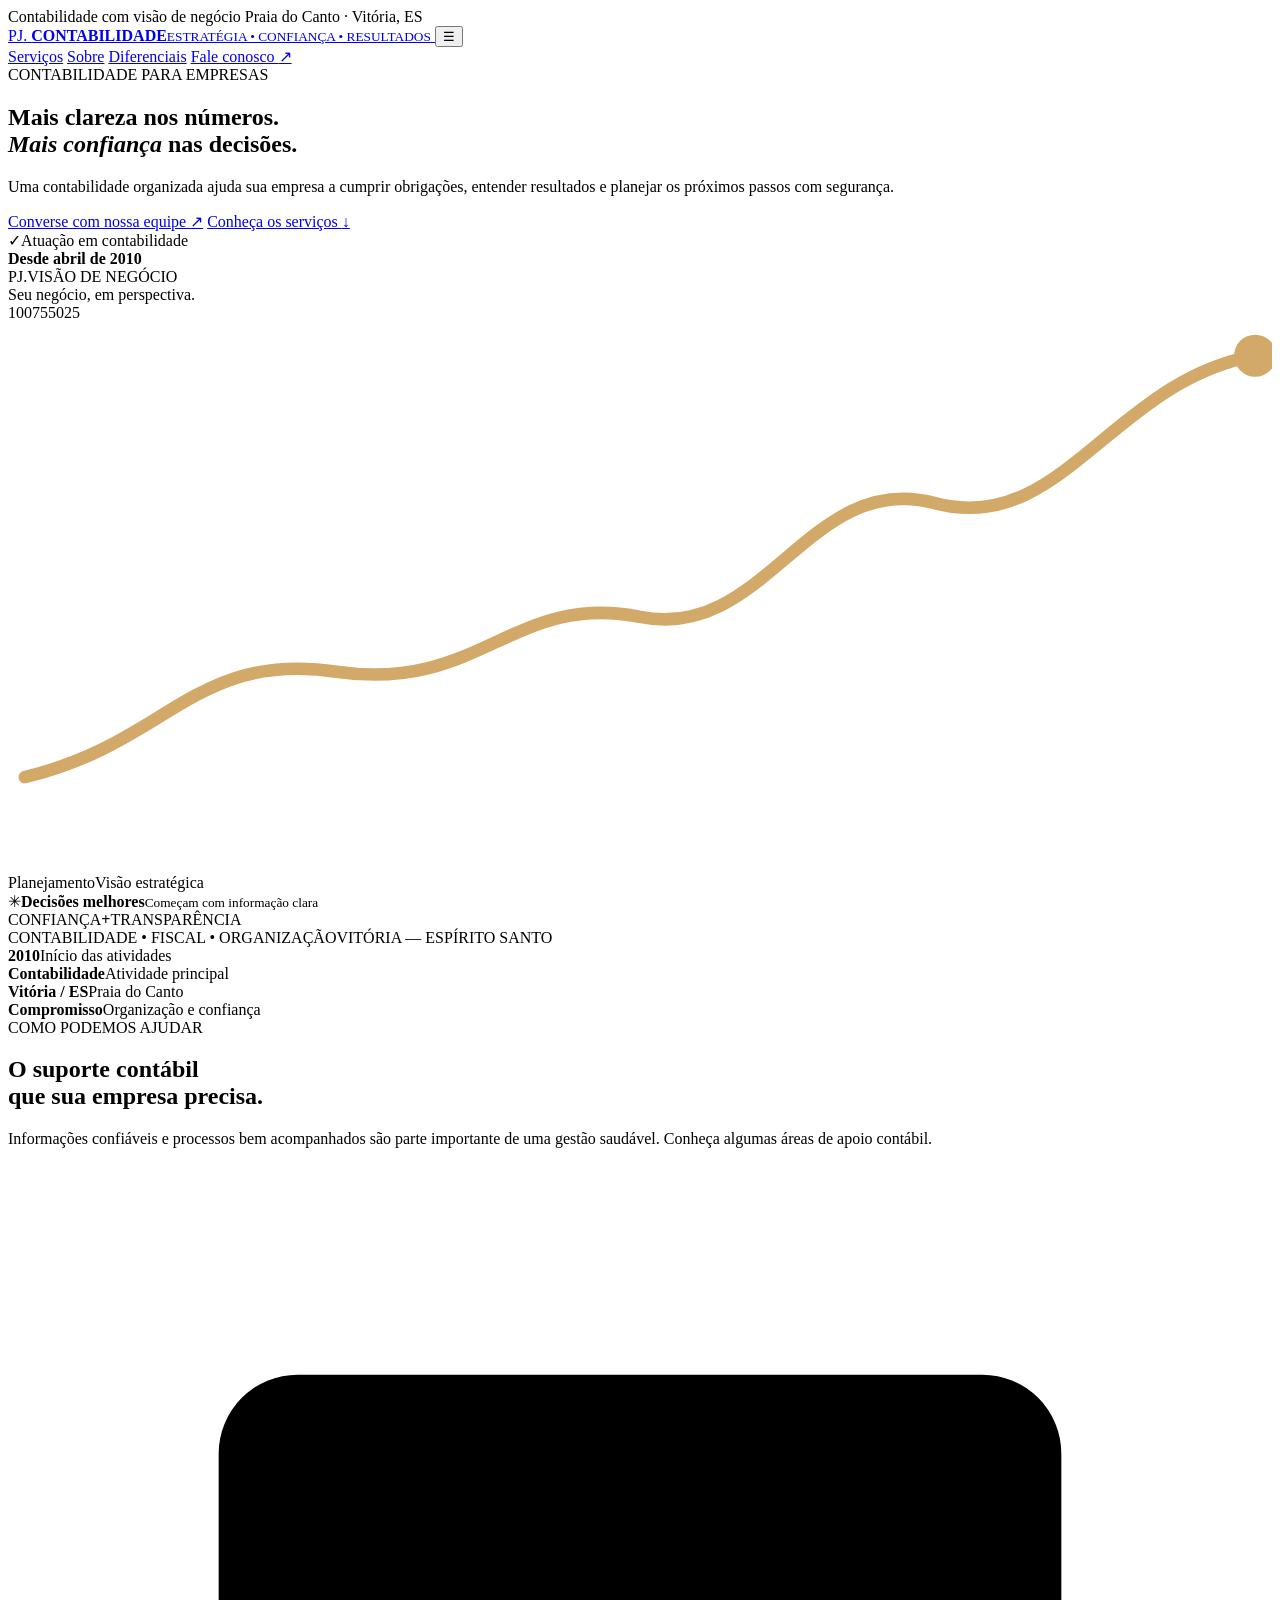
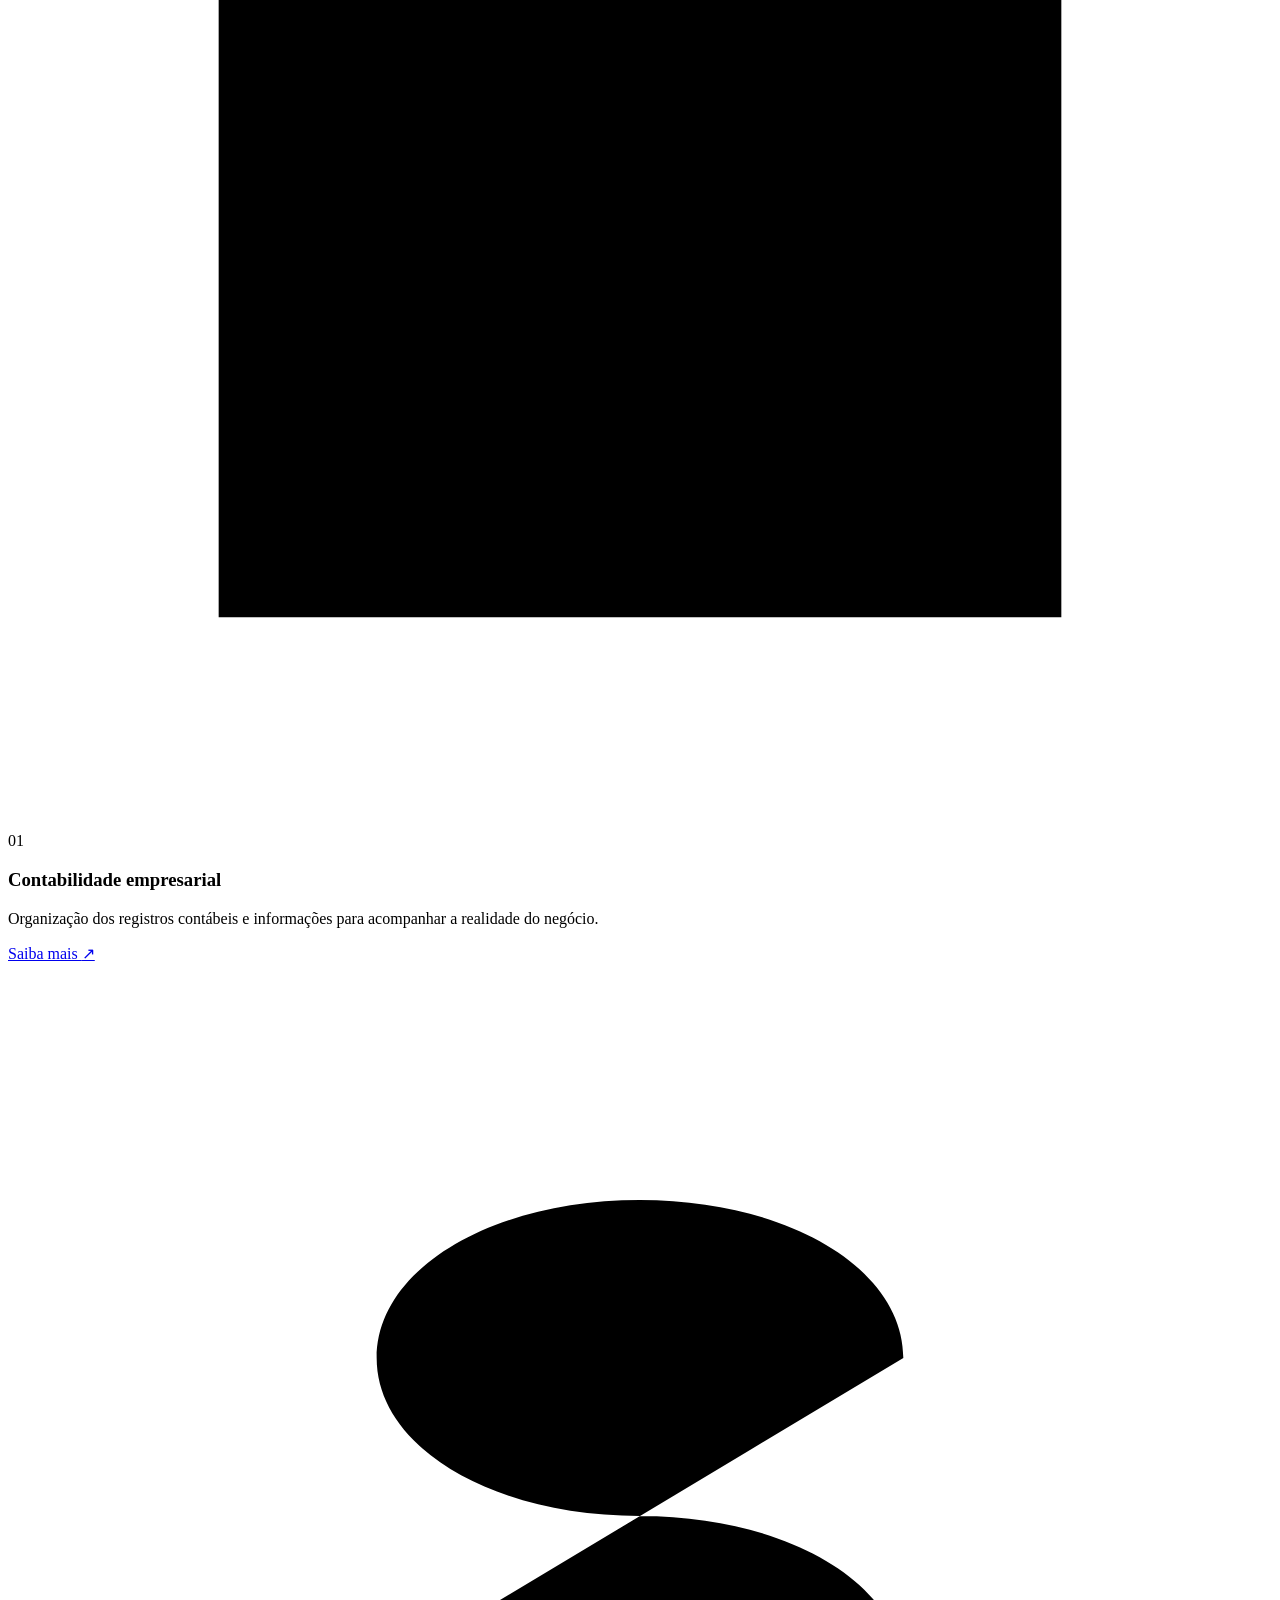
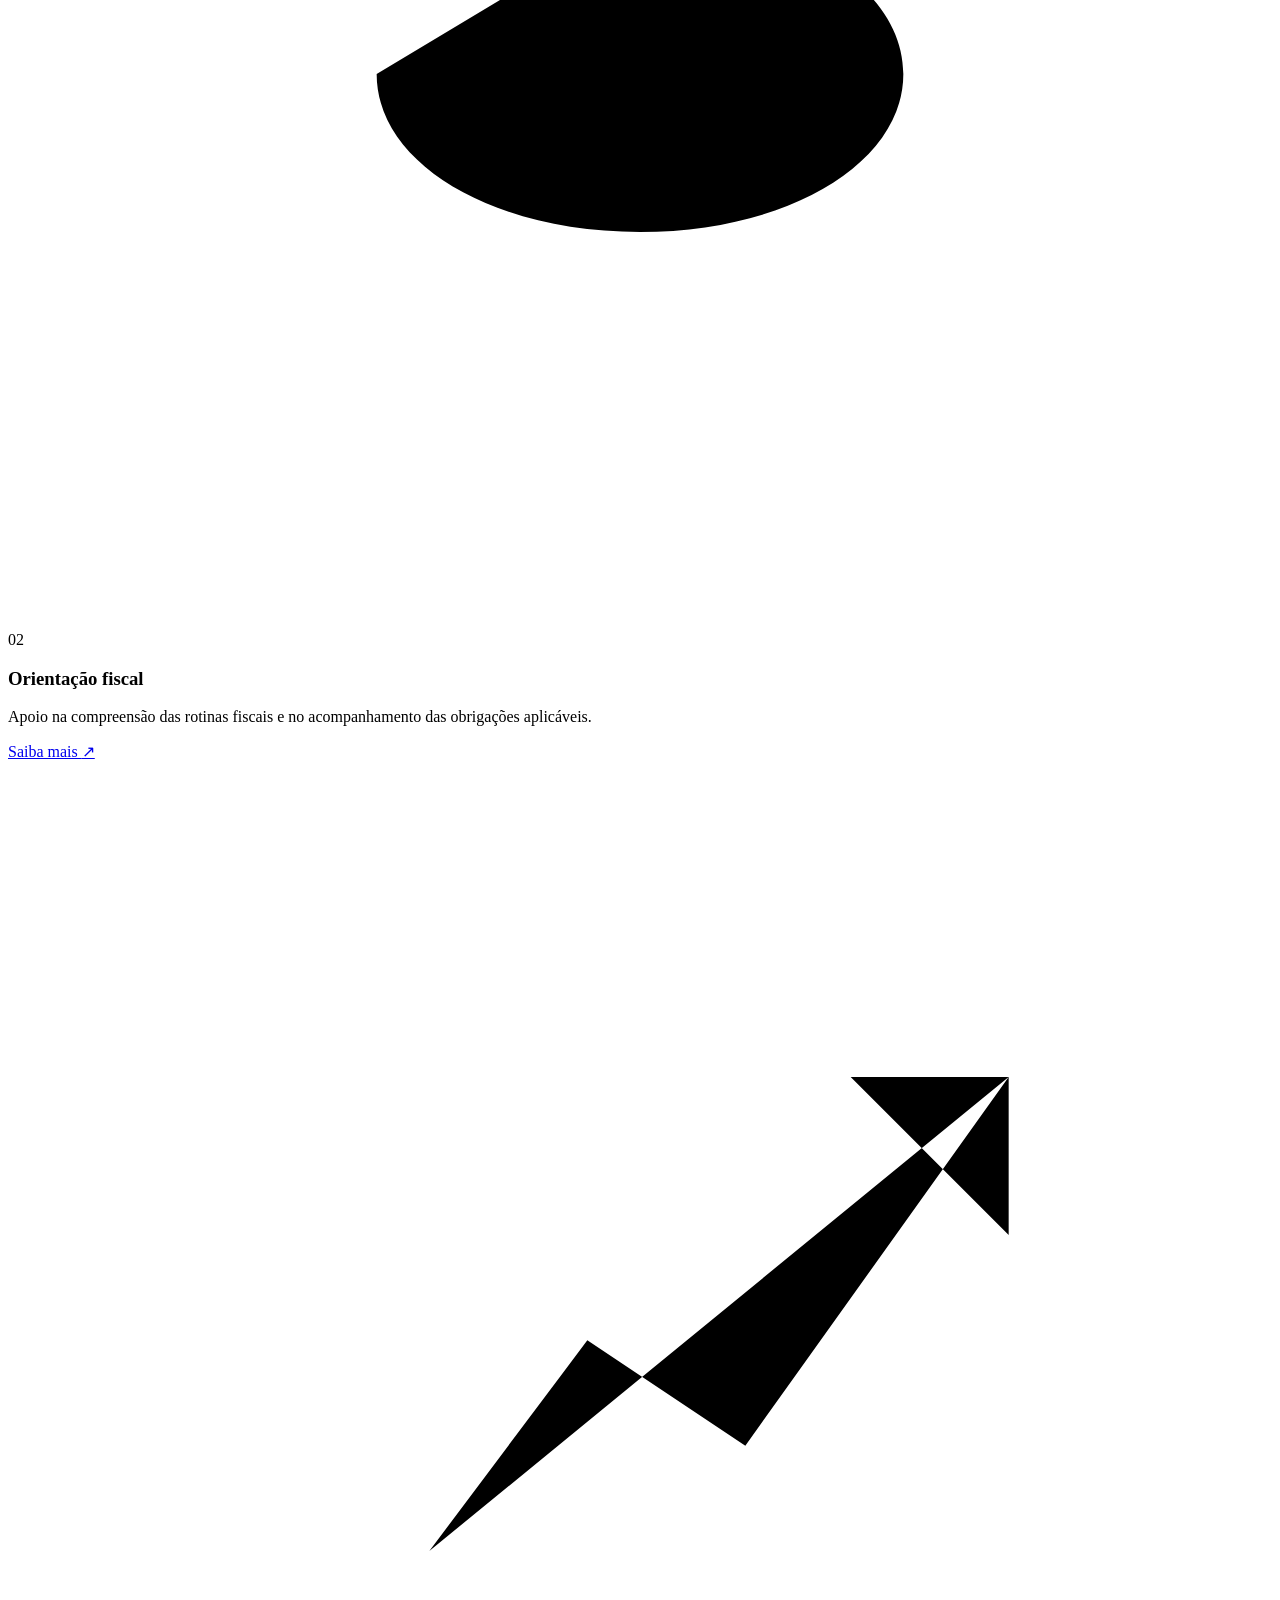
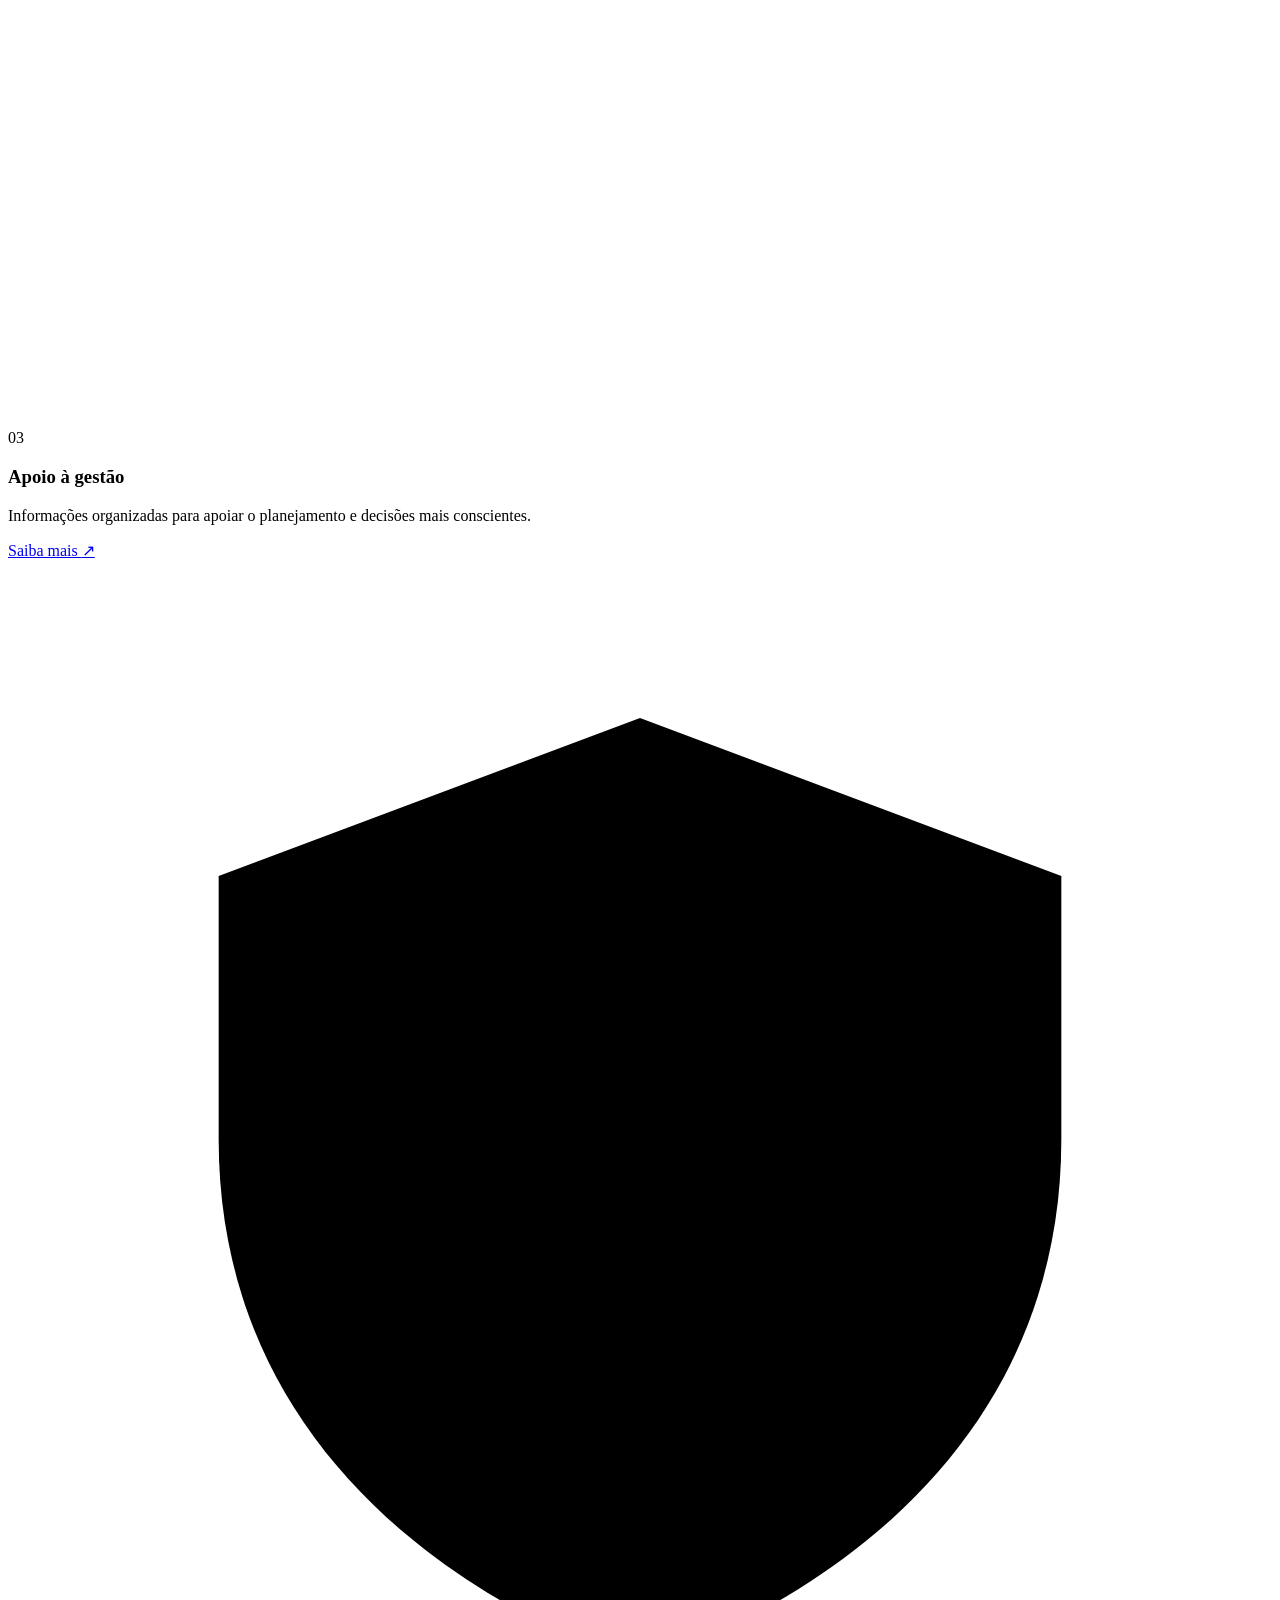
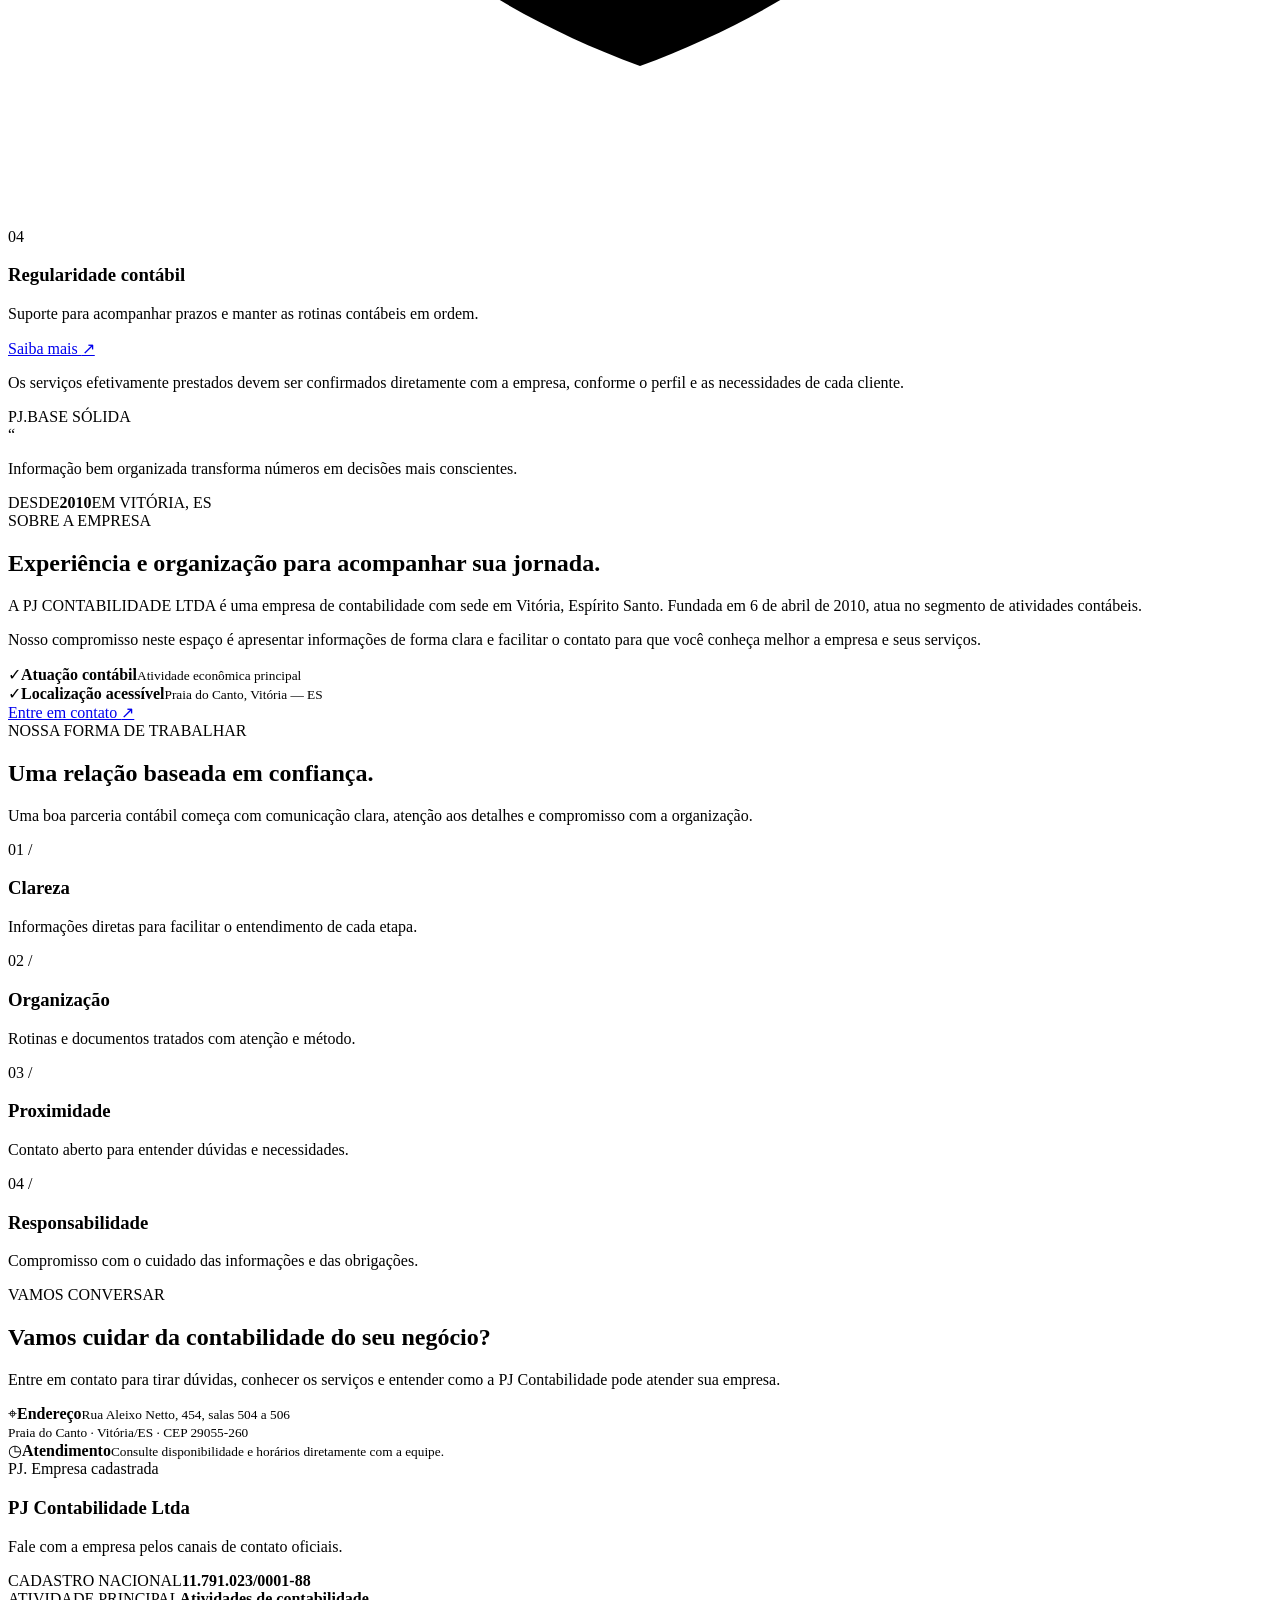
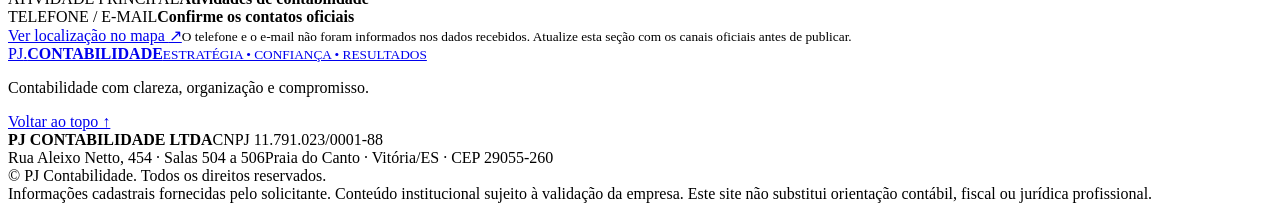
==== index.html @ 3336149b "Add files via upload" ====
<!DOCTYPE html>
<html lang="pt-BR">
<head>
  <meta charset="UTF-8">
  <meta name="viewport" content="width=device-width, initial-scale=1.0">
  <meta name="description" content="PJ Contabilidade Ltda — soluções contábeis para empresas em Vitória, ES. Contabilidade, orientação fiscal e apoio à gestão.">
  <meta name="theme-color" content="#102c3a">
  <title>PJ Contabilidade | Clareza para crescer</title>
  <link rel="preconnect" href="https://fonts.googleapis.com">
  <link rel="preconnect" href="https://fonts.gstatic.com" crossorigin>
  <link href="https://fonts.googleapis.com/css2?family=DM+Sans:wght@400;500;600;700&family=Manrope:wght@400;500;600;700;800&display=swap" rel="stylesheet">
  <link rel="stylesheet" href="assets/style.css">
</head>
<body>
  <div class="topline">
    <div class="container topline-inner">
      <span>Contabilidade com visão de negócio</span>
      <span class="top-location"><span class="dot"></span> Praia do Canto · Vitória, ES</span>
    </div>
  </div>
  <header class="header">
    <div class="container nav-wrap">
      <a class="brand" href="#inicio" aria-label="PJ Contabilidade - início">
        <span class="brand-mark">PJ<span>.</span></span>
        <span class="brand-copy"><strong>CONTABILIDADE</strong><small>ESTRATÉGIA • CONFIANÇA • RESULTADOS</small></span>
      </a>
      <button class="menu-toggle" aria-label="Abrir menu" aria-expanded="false">☰</button>
      <nav class="nav">
        <a href="#servicos">Serviços</a>
        <a href="#sobre">Sobre</a>
        <a href="#diferenciais">Diferenciais</a>
        <a href="#contato" class="nav-cta">Fale conosco <span>↗</span></a>
      </nav>
    </div>
  </header>

  <main>
    <section class="hero" id="inicio">
      <div class="hero-grid"></div>
      <div class="container hero-content">
        <div class="hero-copy">
          <div class="eyebrow"><span class="eyebrow-line"></span> CONTABILIDADE PARA EMPRESAS</div>
          <h1>Mais clareza nos números.<br><em>Mais confiança</em> nas decisões.</h1>
          <p>Uma contabilidade organizada ajuda sua empresa a cumprir obrigações, entender resultados e planejar os próximos passos com segurança.</p>
          <div class="hero-actions">
            <a class="button button-primary" href="#contato">Converse com nossa equipe <span>↗</span></a>
            <a class="text-link" href="#servicos">Conheça os serviços <span>↓</span></a>
          </div>
          <div class="hero-note"><span class="note-icon">✓</span><span>Atuação em contabilidade<br><strong>Desde abril de 2010</strong></span></div>
        </div>
        <div class="hero-visual" aria-label="Ilustração abstrata de crescimento e organização financeira">
          <div class="visual-orbit orbit-one"></div><div class="visual-orbit orbit-two"></div>
          <div class="visual-card card-main">
            <div class="card-top"><span class="mini-brand">PJ.</span><span class="card-label">VISÃO DE NEGÓCIO</span></div>
            <div class="chart-title">Seu negócio, em perspectiva.</div>
            <div class="chart">
              <div class="chart-y"><span>100</span><span>75</span><span>50</span><span>25</span></div>
              <div class="chart-bars"><i style="height:32%"></i><i style="height:45%"></i><i style="height:40%"></i><i style="height:60%"></i><i style="height:54%"></i><i style="height:75%"></i><i style="height:91%"></i></div>
              <svg class="chart-line" viewBox="0 0 300 130" preserveAspectRatio="none" aria-hidden="true"><path d="M4 108 C38 100, 44 78, 78 83 S120 64, 150 70 S190 35, 220 43 S262 14, 296 8" fill="none" stroke="#d3a969" stroke-width="3" stroke-linecap="round"/><circle cx="296" cy="8" r="5" fill="#d3a969"/></svg>
            </div>
            <div class="chart-foot"><span><b class="green-dot"></b> Planejamento</span><span>Visão estratégica</span></div>
          </div>
          <div class="floating-badge"><span class="badge-icon">✳</span><span><strong>Decisões melhores</strong><small>Começam com informação clara</small></span></div>
          <div class="hero-stamp"><span>CONFIANÇA</span><b>+</b><span>TRANSPARÊNCIA</span></div>
        </div>
      </div>
      <div class="container hero-bottom"><span>CONTABILIDADE • FISCAL • ORGANIZAÇÃO</span><span>VITÓRIA — ESPÍRITO SANTO</span></div>
    </section>

    <section class="trust-strip">
      <div class="container trust-inner">
        <div><strong>2010</strong><span>Início das atividades</span></div>
        <div><strong>Contabilidade</strong><span>Atividade principal</span></div>
        <div><strong>Vitória / ES</strong><span>Praia do Canto</span></div>
        <div><strong>Compromisso</strong><span>Organização e confiança</span></div>
      </div>
    </section>

    <section class="section services" id="servicos">
      <div class="container">
        <div class="section-heading">
          <div><div class="eyebrow dark"><span class="eyebrow-line"></span> COMO PODEMOS AJUDAR</div><h2>O suporte contábil<br>que sua empresa precisa.</h2></div>
          <p>Informações confiáveis e processos bem acompanhados são parte importante de uma gestão saudável. Conheça algumas áreas de apoio contábil.</p>
        </div>
        <div class="service-grid">
          <article class="service-card"><div class="service-icon"><svg viewBox="0 0 24 24"><path d="M4 20V5.5A1.5 1.5 0 0 1 5.5 4h13A1.5 1.5 0 0 1 20 5.5V20M2 20h20M8 8h8M8 12h8M8 16h4"/></svg></div><span class="service-number">01</span><h3>Contabilidade empresarial</h3><p>Organização dos registros contábeis e informações para acompanhar a realidade do negócio.</p><a href="#contato" aria-label="Consultar sobre contabilidade empresarial">Saiba mais <span>↗</span></a></article>
          <article class="service-card"><div class="service-icon"><svg viewBox="0 0 24 24"><path d="M12 3v18M17 7.5c0-1.7-2.2-3-5-3s-5 1.3-5 3 2.2 3 5 3 5 1.3 5 3-2.2 3-5 3-5-1.3-5-3M4 5l2-2M20 5l-2-2"/></svg></div><span class="service-number">02</span><h3>Orientação fiscal</h3><p>Apoio na compreensão das rotinas fiscais e no acompanhamento das obrigações aplicáveis.</p><a href="#contato" aria-label="Consultar sobre orientação fiscal">Saiba mais <span>↗</span></a></article>
          <article class="service-card"><div class="service-icon"><svg viewBox="0 0 24 24"><path d="M4 19V5M4 19h17M8 15l3-4 3 2 5-7M16 6h3v3"/></svg></div><span class="service-number">03</span><h3>Apoio à gestão</h3><p>Informações organizadas para apoiar o planejamento e decisões mais conscientes.</p><a href="#contato" aria-label="Consultar sobre apoio à gestão">Saiba mais <span>↗</span></a></article>
          <article class="service-card"><div class="service-icon"><svg viewBox="0 0 24 24"><path d="M12 3 4 6v5c0 5 3.4 8.3 8 10 4.6-1.7 8-5 8-10V6l-8-3Z"/><path d="m8.5 12 2.2 2.2 4.8-5"/></svg></div><span class="service-number">04</span><h3>Regularidade contábil</h3><p>Suporte para acompanhar prazos e manter as rotinas contábeis em ordem.</p><a href="#contato" aria-label="Consultar sobre regularidade contábil">Saiba mais <span>↗</span></a></article>
        </div>
        <p class="service-disclaimer">Os serviços efetivamente prestados devem ser confirmados diretamente com a empresa, conforme o perfil e as necessidades de cada cliente.</p>
      </div>
    </section>

    <section class="about-section" id="sobre">
      <div class="container about-grid">
        <div class="about-visual">
          <div class="about-panel"><div class="panel-top"><span class="mini-brand">PJ.</span><span>BASE SÓLIDA</span></div><div class="big-quote">“</div><p>Informação bem organizada transforma números em decisões mais conscientes.</p><div class="panel-lines"><i></i><i></i><i></i></div></div>
          <div class="about-circle"><span>DESDE</span><strong>2010</strong><span>EM VITÓRIA, ES</span></div>
        </div>
        <div class="about-copy">
          <div class="eyebrow"><span class="eyebrow-line"></span> SOBRE A EMPRESA</div>
          <h2>Experiência e organização para acompanhar sua jornada.</h2>
          <p>A PJ CONTABILIDADE LTDA é uma empresa de contabilidade com sede em Vitória, Espírito Santo. Fundada em 6 de abril de 2010, atua no segmento de atividades contábeis.</p>
          <p>Nosso compromisso neste espaço é apresentar informações de forma clara e facilitar o contato para que você conheça melhor a empresa e seus serviços.</p>
          <div class="about-facts"><div><span class="fact-check">✓</span><span><strong>Atuação contábil</strong><small>Atividade econômica principal</small></span></div><div><span class="fact-check">✓</span><span><strong>Localização acessível</strong><small>Praia do Canto, Vitória — ES</small></span></div></div>
          <a class="button button-light" href="#contato">Entre em contato <span>↗</span></a>
        </div>
      </div>
    </section>

    <section class="section values" id="diferenciais">
      <div class="container">
        <div class="center-heading"><div class="eyebrow dark"><span class="eyebrow-line"></span> NOSSA FORMA DE TRABALHAR</div><h2>Uma relação baseada em confiança.</h2><p>Uma boa parceria contábil começa com comunicação clara, atenção aos detalhes e compromisso com a organização.</p></div>
        <div class="values-grid"><div class="value-item"><span class="value-index">01 /</span><h3>Clareza</h3><p>Informações diretas para facilitar o entendimento de cada etapa.</p></div><div class="value-item"><span class="value-index">02 /</span><h3>Organização</h3><p>Rotinas e documentos tratados com atenção e método.</p></div><div class="value-item"><span class="value-index">03 /</span><h3>Proximidade</h3><p>Contato aberto para entender dúvidas e necessidades.</p></div><div class="value-item"><span class="value-index">04 /</span><h3>Responsabilidade</h3><p>Compromisso com o cuidado das informações e das obrigações.</p></div></div>
      </div>
    </section>

    <section class="contact-section" id="contato">
      <div class="container contact-grid">
        <div class="contact-copy"><div class="eyebrow"><span class="eyebrow-line"></span> VAMOS CONVERSAR</div><h2>Vamos cuidar da contabilidade do seu negócio?</h2><p>Entre em contato para tirar dúvidas, conhecer os serviços e entender como a PJ Contabilidade pode atender sua empresa.</p><div class="contact-points"><div><span class="contact-symbol">⌖</span><span><strong>Endereço</strong><small>Rua Aleixo Netto, 454, salas 504 a 506<br>Praia do Canto · Vitória/ES · CEP 29055-260</small></span></div><div><span class="contact-symbol">◷</span><span><strong>Atendimento</strong><small>Consulte disponibilidade e horários diretamente com a equipe.</small></span></div></div></div>
        <div class="contact-card"><div class="contact-card-head"><span class="mini-brand">PJ.</span><span class="status"><i></i> Empresa cadastrada</span></div><h3>PJ Contabilidade Ltda</h3><p>Fale com a empresa pelos canais de contato oficiais.</p><div class="contact-detail"><span>CADASTRO NACIONAL</span><strong>11.791.023/0001-88</strong></div><div class="contact-detail"><span>ATIVIDADE PRINCIPAL</span><strong>Atividades de contabilidade</strong></div><div class="contact-detail"><span>TELEFONE / E-MAIL</span><strong class="muted">Confirme os contatos oficiais</strong></div><a class="button button-primary full-button" href="https://www.google.com/maps/search/?api=1&query=Rua+Aleixo+Netto+454+Praia+do+Canto+Vit%C3%B3ria+ES" target="_blank" rel="noopener noreferrer">Ver localização no mapa <span>↗</span></a><small class="contact-note">O telefone e o e-mail não foram informados nos dados recebidos. Atualize esta seção com os canais oficiais antes de publicar.</small></div>
      </div>
    </section>
  </main>

  <footer class="footer">
    <div class="container footer-main">
      <a class="brand footer-brand" href="#inicio"><span class="brand-mark">PJ<span>.</span></span><span class="brand-copy"><strong>CONTABILIDADE</strong><small>ESTRATÉGIA • CONFIANÇA • RESULTADOS</small></span></a>
      <p>Contabilidade com clareza, organização e compromisso.</p>
      <a class="back-top" href="#inicio">Voltar ao topo ↑</a>
    </div>
    <div class="container footer-bottom"><div><strong>PJ CONTABILIDADE LTDA</strong><span>CNPJ 11.791.023/0001-88</span></div><div><span>Rua Aleixo Netto, 454 · Salas 504 a 506</span><span>Praia do Canto · Vitória/ES · CEP 29055-260</span></div><span class="copyright">© <span id="year"></span> PJ Contabilidade. Todos os direitos reservados.</span></div>
    <div class="container footer-legal">Informações cadastrais fornecidas pelo solicitante. Conteúdo institucional sujeito à validação da empresa. Este site não substitui orientação contábil, fiscal ou jurídica profissional.</div>
  </footer>
  <script src="assets/script.js"></script>
</body>
</html>
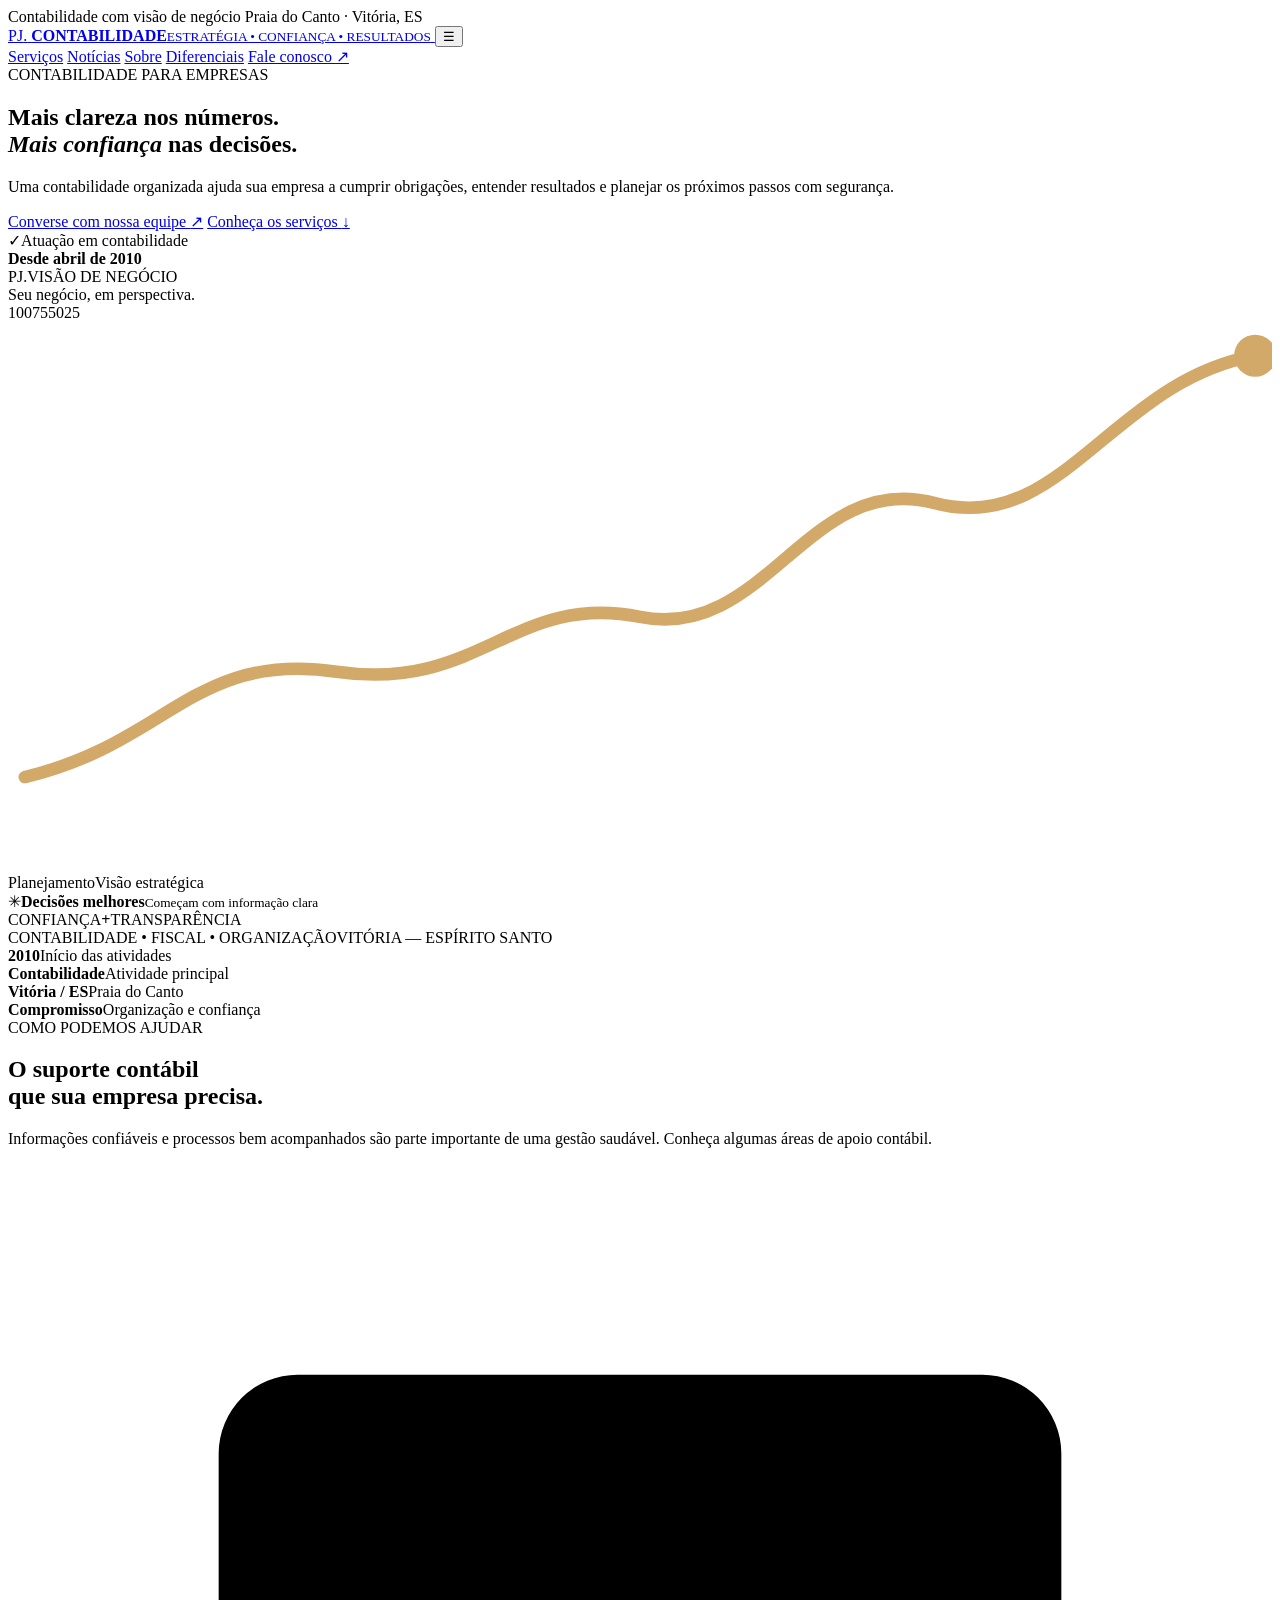
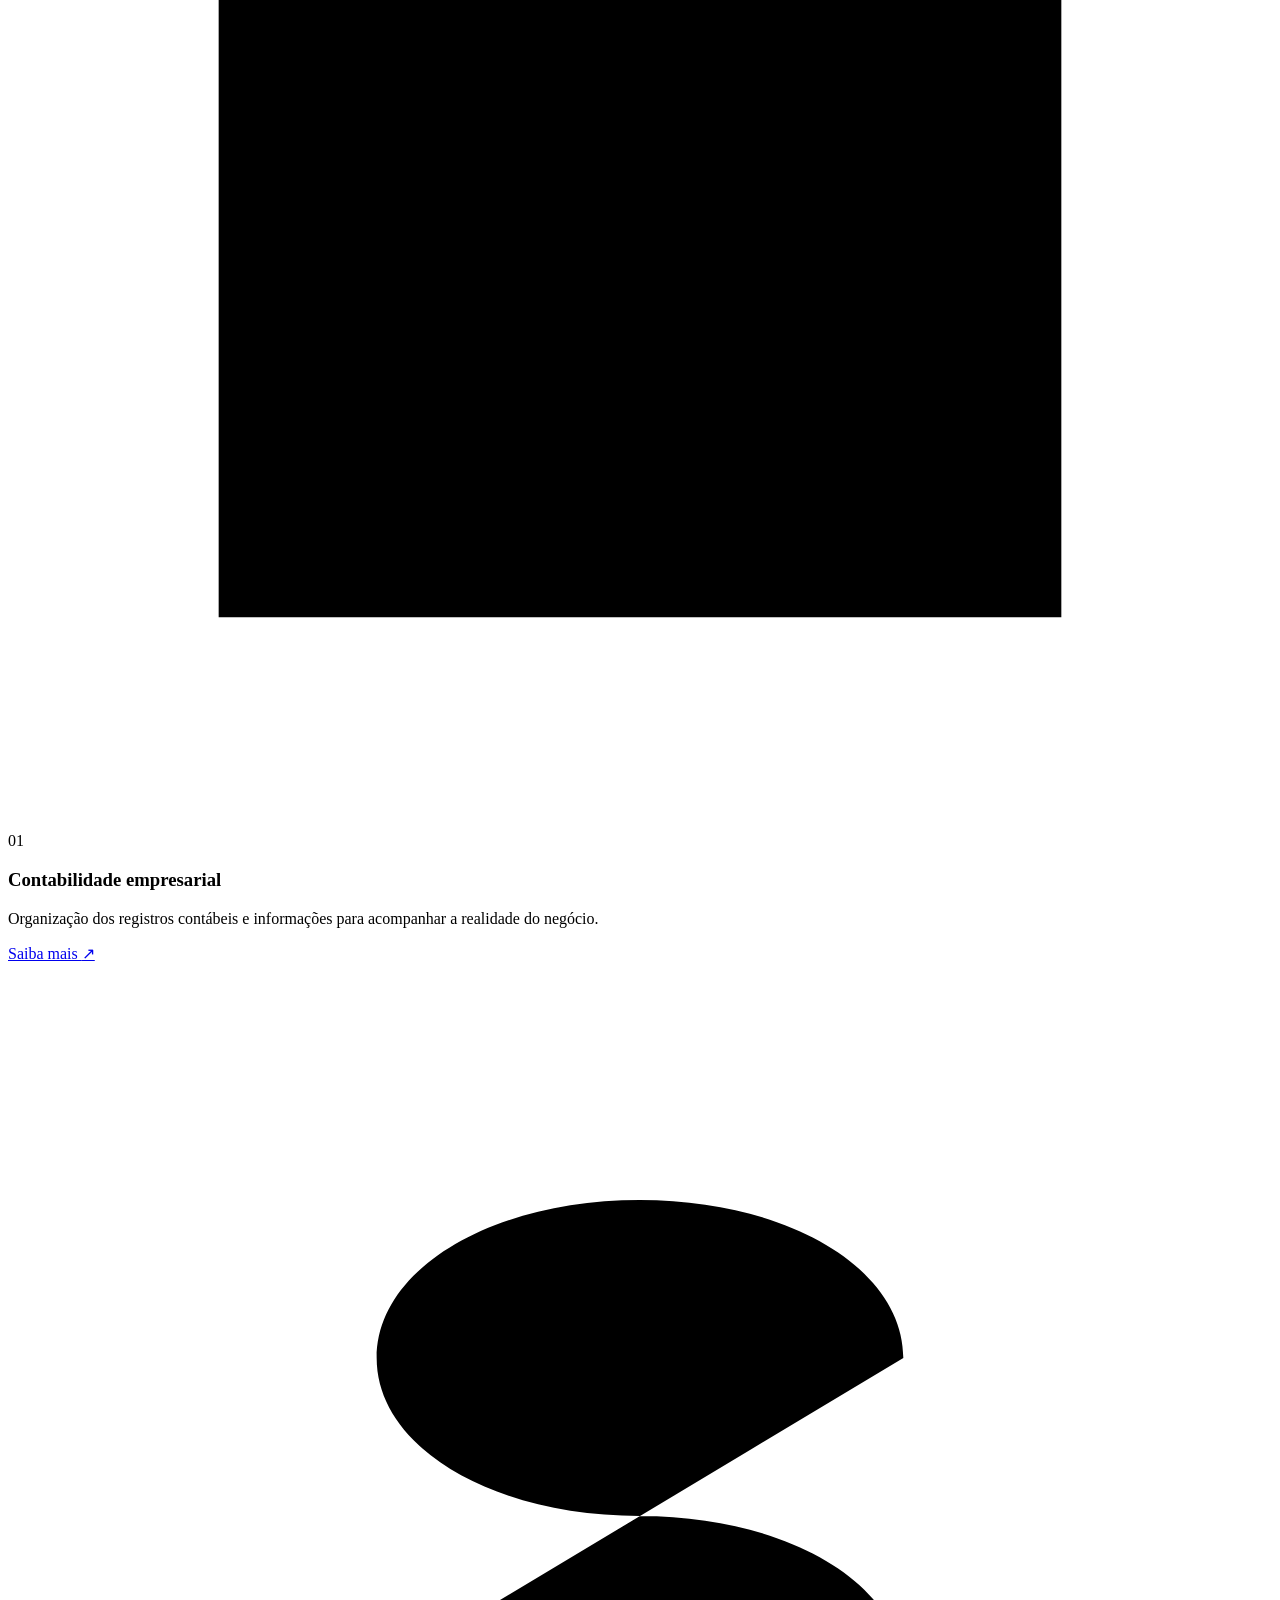
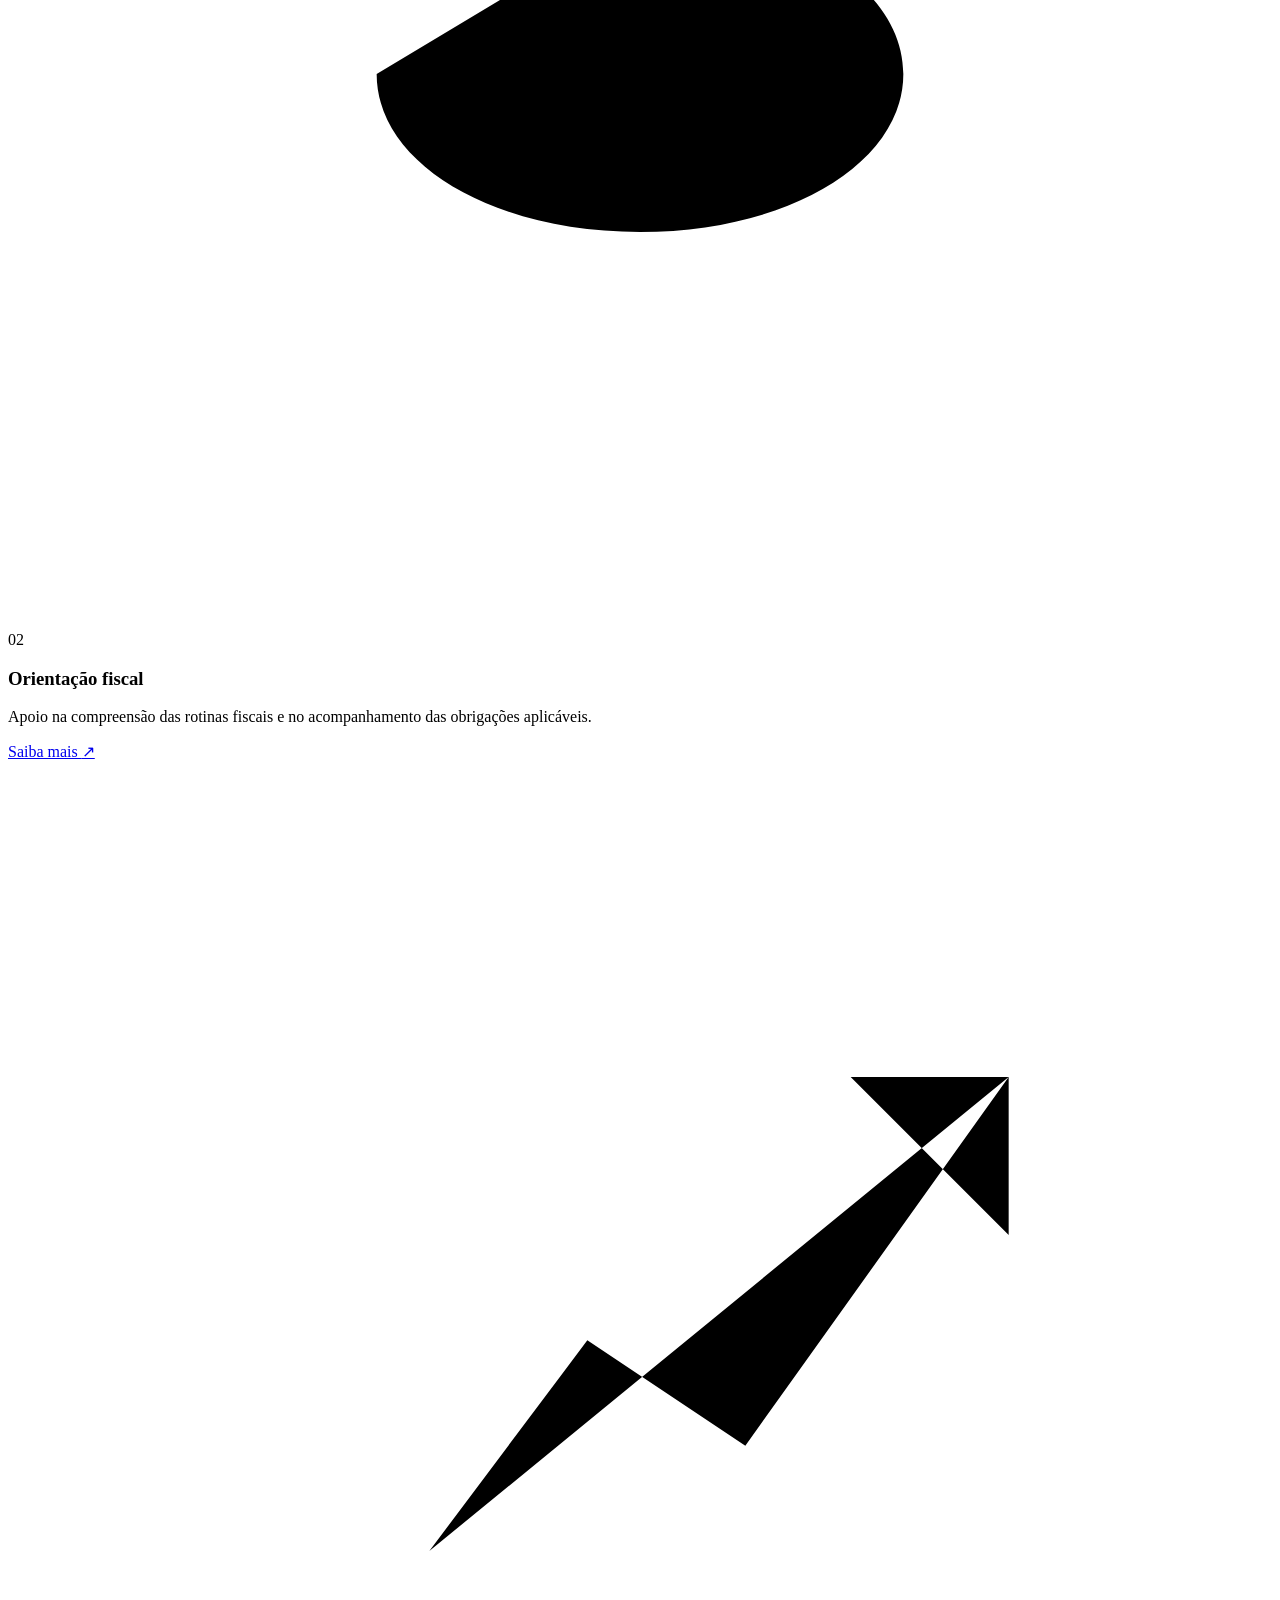
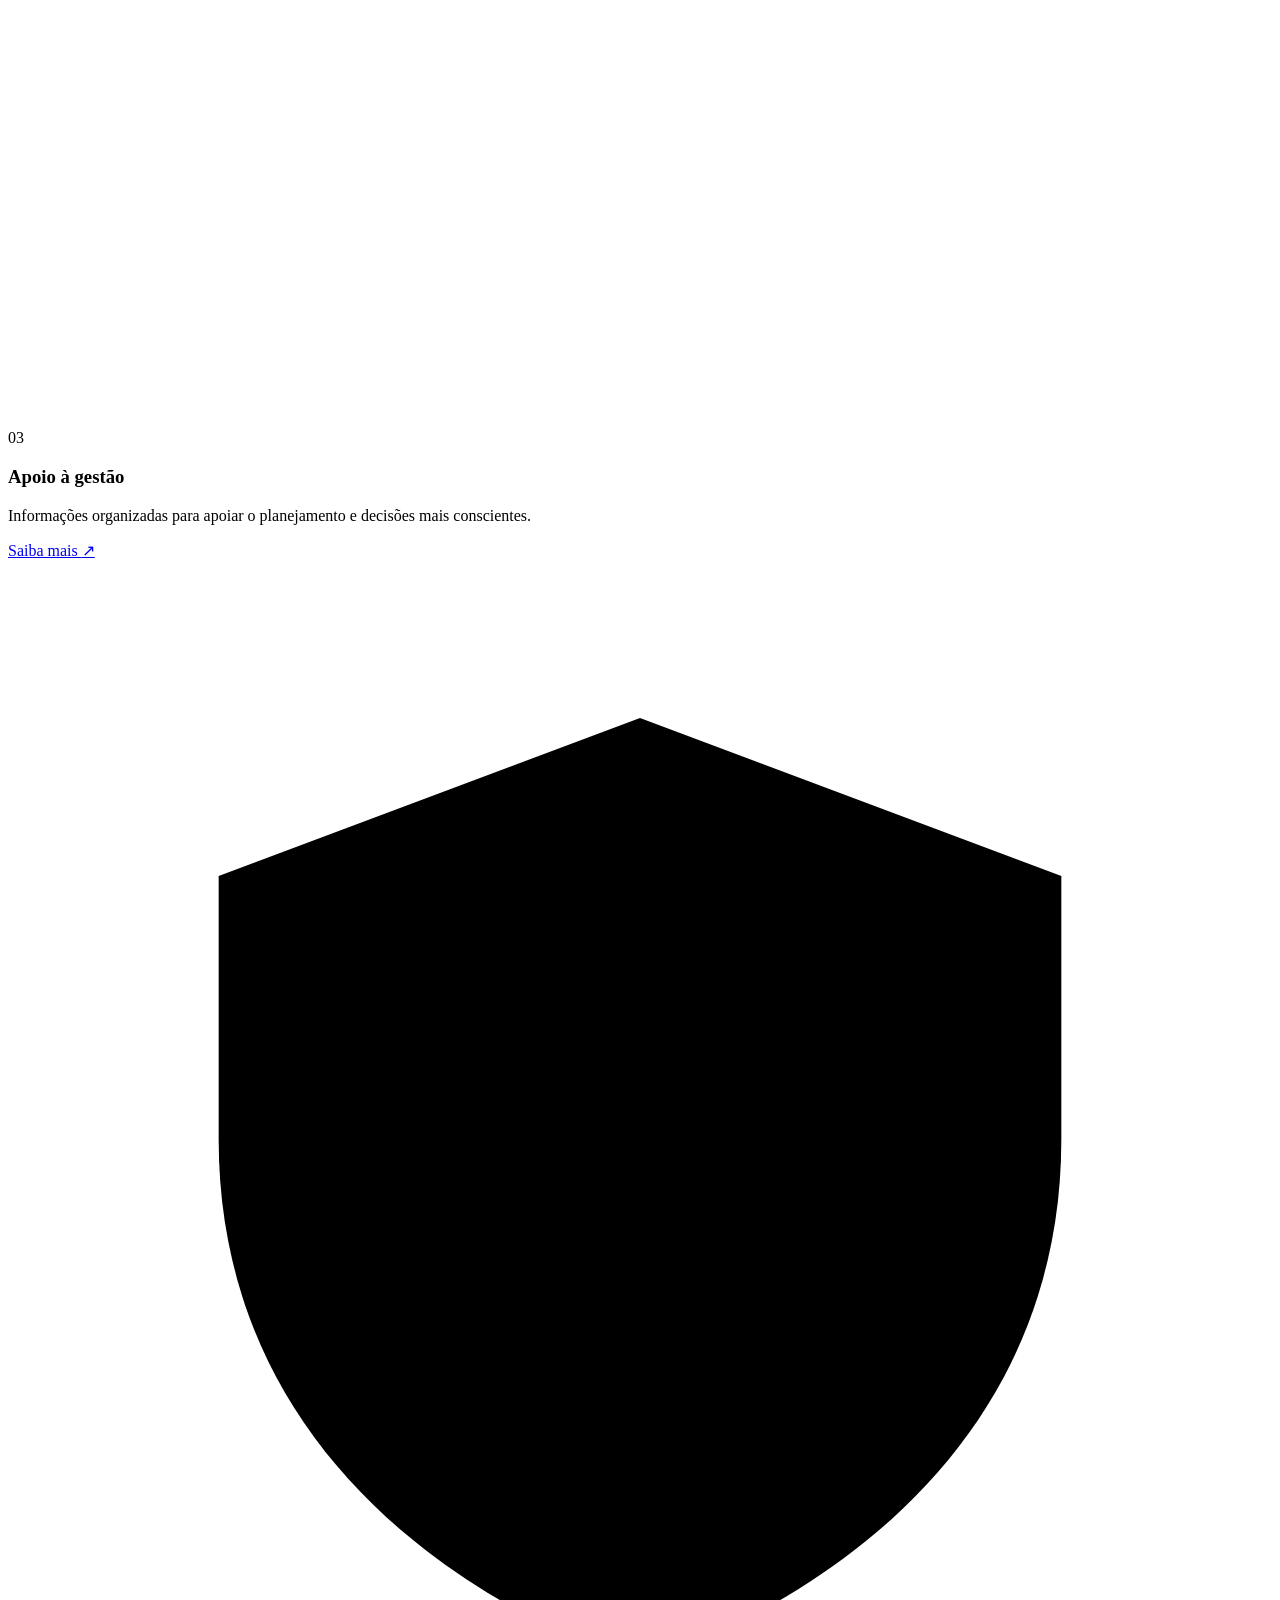
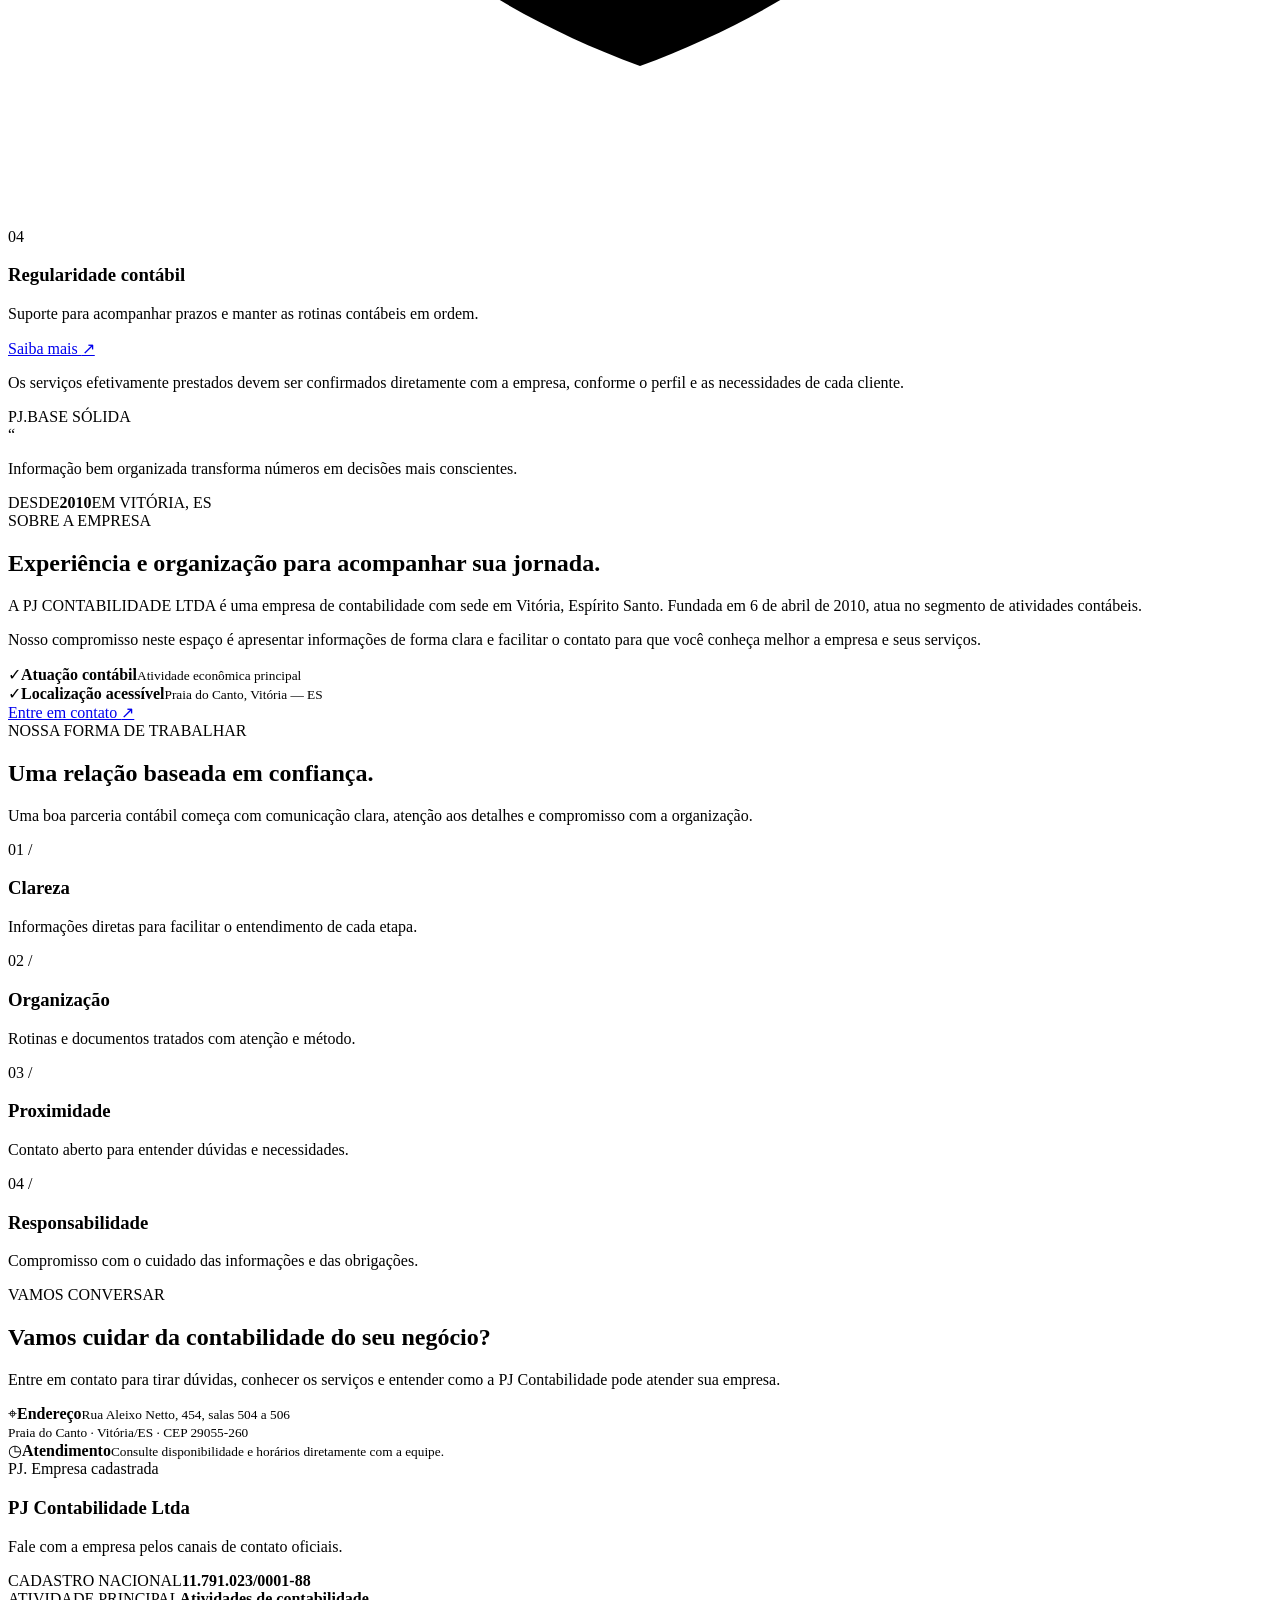
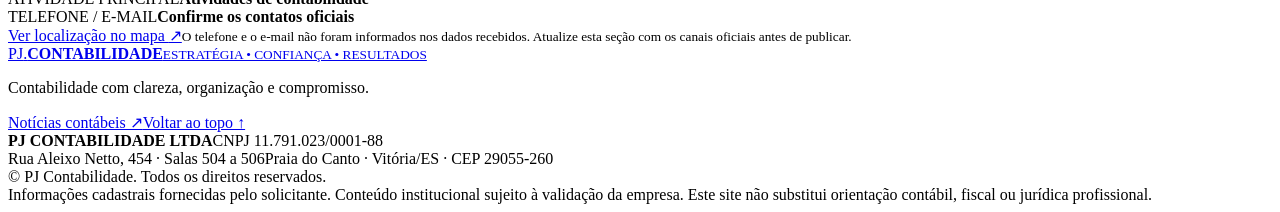
==== commit 871d18af: "Add files via upload" ====
--- a/index.html
+++ b/index.html
@@ -9,7 +9,7 @@
   <link rel="preconnect" href="https://fonts.googleapis.com">
   <link rel="preconnect" href="https://fonts.gstatic.com" crossorigin>
   <link href="https://fonts.googleapis.com/css2?family=DM+Sans:wght@400;500;600;700&family=Manrope:wght@400;500;600;700;800&display=swap" rel="stylesheet">
-  <link rel="stylesheet" href="assets/style.css">
+  <link rel="stylesheet" href="assets/css/style.css">
 </head>
 <body>
   <div class="topline">
@@ -27,6 +27,7 @@
       <button class="menu-toggle" aria-label="Abrir menu" aria-expanded="false">☰</button>
       <nav class="nav">
         <a href="#servicos">Serviços</a>
+        <a href="noticias.html">Notícias</a>
         <a href="#sobre">Sobre</a>
         <a href="#diferenciais">Diferenciais</a>
         <a href="#contato" class="nav-cta">Fale conosco <span>↗</span></a>
@@ -128,11 +129,11 @@
     <div class="container footer-main">
       <a class="brand footer-brand" href="#inicio"><span class="brand-mark">PJ<span>.</span></span><span class="brand-copy"><strong>CONTABILIDADE</strong><small>ESTRATÉGIA • CONFIANÇA • RESULTADOS</small></span></a>
       <p>Contabilidade com clareza, organização e compromisso.</p>
-      <a class="back-top" href="#inicio">Voltar ao topo ↑</a>
+      <a class="back-top" href="noticias.html">Notícias contábeis ↗</a><a class="back-top" href="#inicio">Voltar ao topo ↑</a>
     </div>
     <div class="container footer-bottom"><div><strong>PJ CONTABILIDADE LTDA</strong><span>CNPJ 11.791.023/0001-88</span></div><div><span>Rua Aleixo Netto, 454 · Salas 504 a 506</span><span>Praia do Canto · Vitória/ES · CEP 29055-260</span></div><span class="copyright">© <span id="year"></span> PJ Contabilidade. Todos os direitos reservados.</span></div>
     <div class="container footer-legal">Informações cadastrais fornecidas pelo solicitante. Conteúdo institucional sujeito à validação da empresa. Este site não substitui orientação contábil, fiscal ou jurídica profissional.</div>
   </footer>
-  <script src="assets/script.js"></script>
+  <script src="assets/js/main.js"></script>
 </body>
 </html>
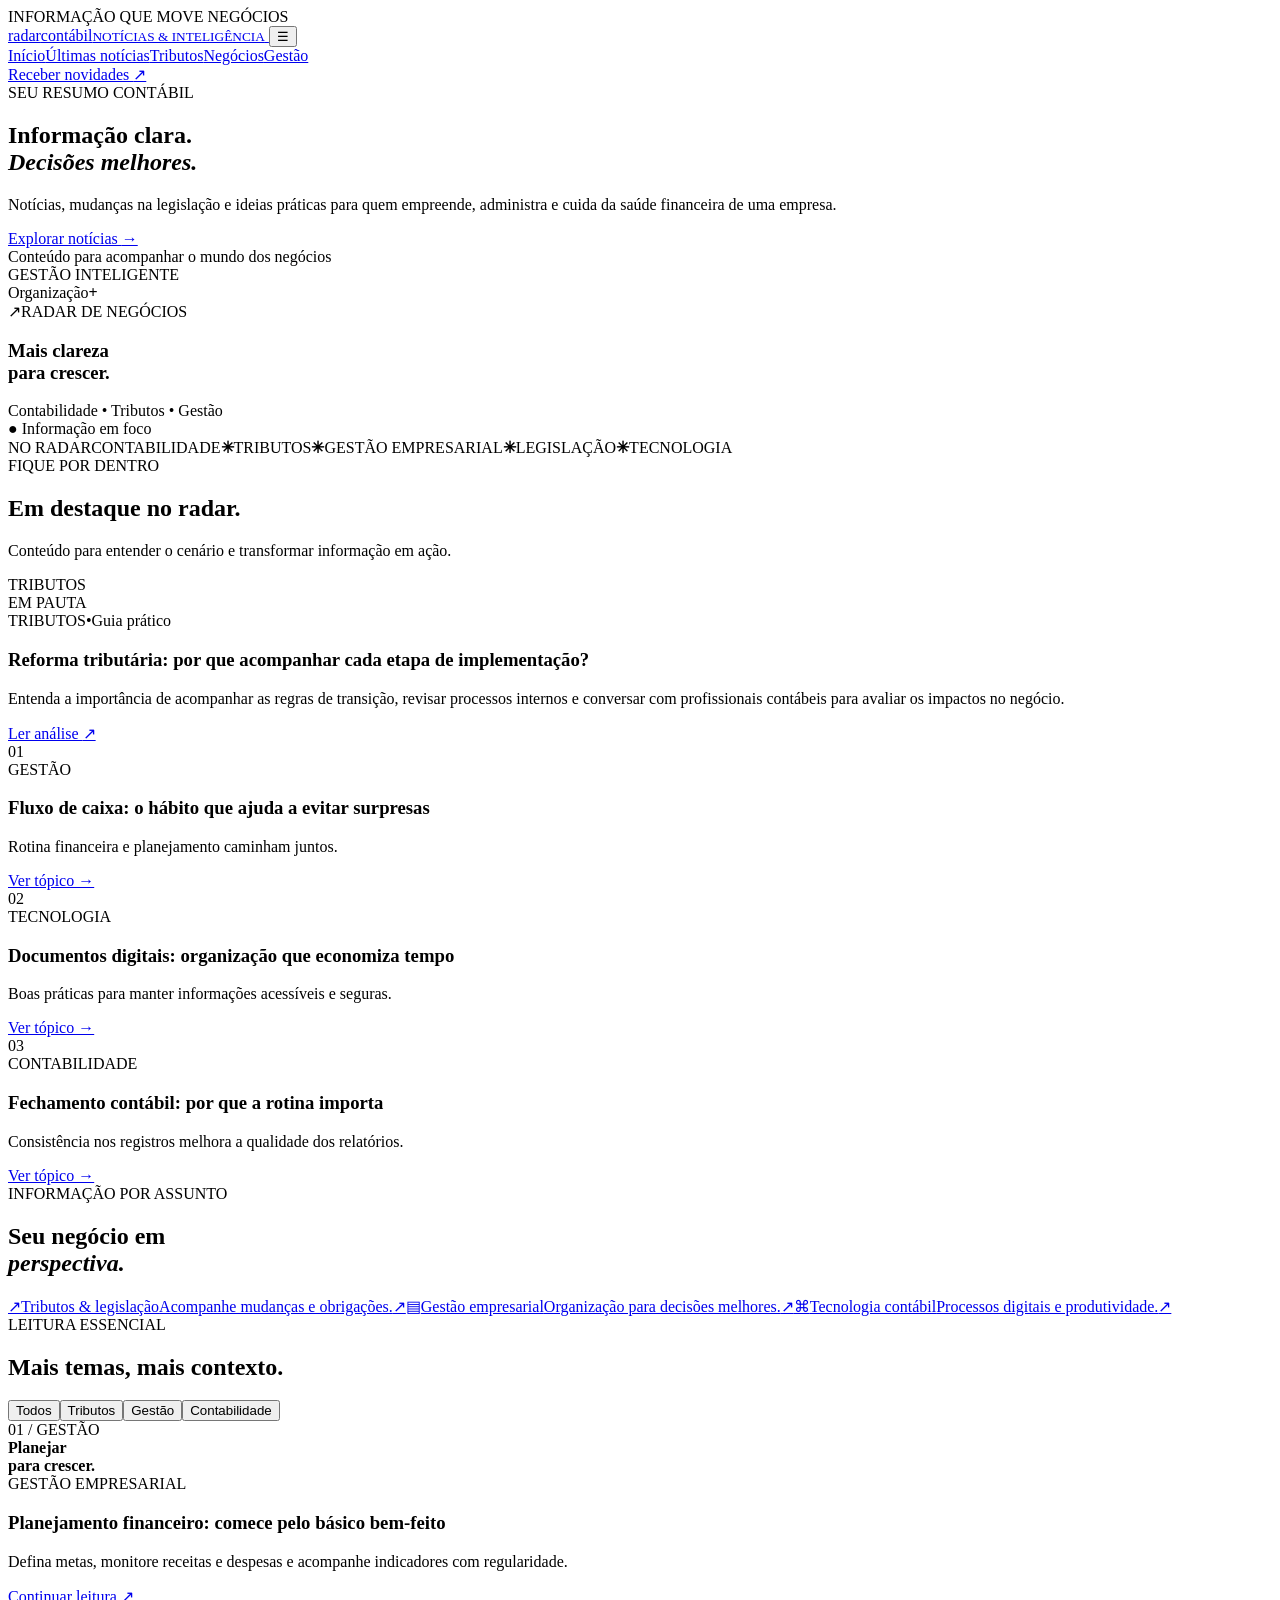
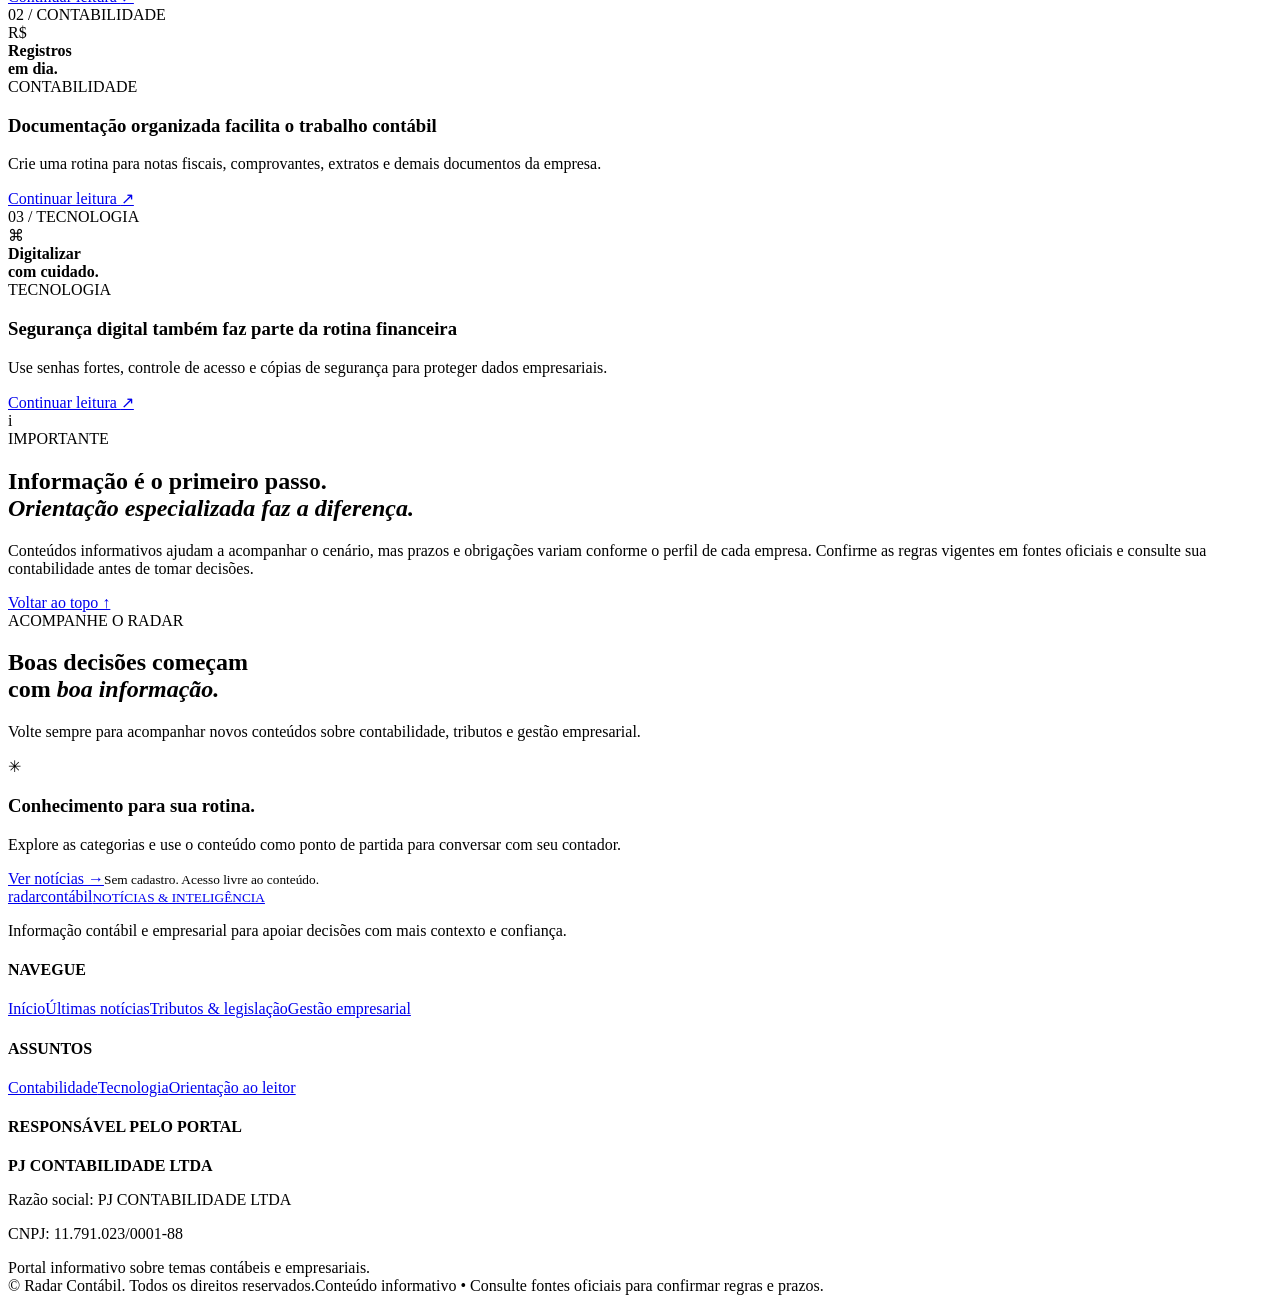
==== commit badff753: "Add files via upload" ====
--- a/index.html
+++ b/index.html
@@ -1,139 +1,82 @@
-<!DOCTYPE html>
+<!doctype html>
 <html lang="pt-BR">
 <head>
-  <meta charset="UTF-8">
-  <meta name="viewport" content="width=device-width, initial-scale=1.0">
-  <meta name="description" content="PJ Contabilidade Ltda — soluções contábeis para empresas em Vitória, ES. Contabilidade, orientação fiscal e apoio à gestão.">
-  <meta name="theme-color" content="#102c3a">
-  <title>PJ Contabilidade | Clareza para crescer</title>
+  <meta charset="utf-8">
+  <meta name="viewport" content="width=device-width, initial-scale=1">
+  <meta name="description" content="Notícias, análises e atualizações sobre contabilidade, tributos, gestão e legislação empresarial.">
+  <title>Radar Contábil | Informação para decisões melhores</title>
   <link rel="preconnect" href="https://fonts.googleapis.com">
   <link rel="preconnect" href="https://fonts.gstatic.com" crossorigin>
   <link href="https://fonts.googleapis.com/css2?family=DM+Sans:wght@400;500;600;700&family=Manrope:wght@400;500;600;700;800&display=swap" rel="stylesheet">
-  <link rel="stylesheet" href="assets/css/style.css">
+  <link rel="stylesheet" href="css/styles.css">
 </head>
 <body>
-  <div class="topline">
-    <div class="container topline-inner">
-      <span>Contabilidade com visão de negócio</span>
-      <span class="top-location"><span class="dot"></span> Praia do Canto · Vitória, ES</span>
-    </div>
-  </div>
-  <header class="header">
+  <div class="topline"><div class="container topbar"><span>INFORMAÇÃO QUE MOVE NEGÓCIOS</span><span id="today-date"></span></div></div>
+  <header class="site-header">
     <div class="container nav-wrap">
-      <a class="brand" href="#inicio" aria-label="PJ Contabilidade - início">
-        <span class="brand-mark">PJ<span>.</span></span>
-        <span class="brand-copy"><strong>CONTABILIDADE</strong><small>ESTRATÉGIA • CONFIANÇA • RESULTADOS</small></span>
+      <a class="brand" href="#" aria-label="Radar Contábil página inicial">
+        <span class="brand-mark"><span></span><span></span><span></span></span>
+        <span class="brand-name">radar<span>contábil</span><small>NOTÍCIAS & INTELIGÊNCIA</small></span>
       </a>
-      <button class="menu-toggle" aria-label="Abrir menu" aria-expanded="false">☰</button>
-      <nav class="nav">
-        <a href="#servicos">Serviços</a>
-        <a href="noticias.html">Notícias</a>
-        <a href="#sobre">Sobre</a>
-        <a href="#diferenciais">Diferenciais</a>
-        <a href="#contato" class="nav-cta">Fale conosco <span>↗</span></a>
+      <button class="menu-toggle" id="menu-toggle" aria-label="Abrir menu" aria-expanded="false">☰</button>
+      <nav class="main-nav" id="main-nav">
+        <a class="active" href="#inicio">Início</a><a href="#ultimas">Últimas notícias</a><a href="#tributos">Tributos</a><a href="#negocios">Negócios</a><a href="#gestao">Gestão</a>
       </nav>
+      <a class="header-cta" href="#newsletter">Receber novidades <span>↗</span></a>
     </div>
   </header>
 
-  <main>
-    <section class="hero" id="inicio">
-      <div class="hero-grid"></div>
-      <div class="container hero-content">
-        <div class="hero-copy">
-          <div class="eyebrow"><span class="eyebrow-line"></span> CONTABILIDADE PARA EMPRESAS</div>
-          <h1>Mais clareza nos números.<br><em>Mais confiança</em> nas decisões.</h1>
-          <p>Uma contabilidade organizada ajuda sua empresa a cumprir obrigações, entender resultados e planejar os próximos passos com segurança.</p>
-          <div class="hero-actions">
-            <a class="button button-primary" href="#contato">Converse com nossa equipe <span>↗</span></a>
-            <a class="text-link" href="#servicos">Conheça os serviços <span>↓</span></a>
-          </div>
-          <div class="hero-note"><span class="note-icon">✓</span><span>Atuação em contabilidade<br><strong>Desde abril de 2010</strong></span></div>
-        </div>
-        <div class="hero-visual" aria-label="Ilustração abstrata de crescimento e organização financeira">
-          <div class="visual-orbit orbit-one"></div><div class="visual-orbit orbit-two"></div>
-          <div class="visual-card card-main">
-            <div class="card-top"><span class="mini-brand">PJ.</span><span class="card-label">VISÃO DE NEGÓCIO</span></div>
-            <div class="chart-title">Seu negócio, em perspectiva.</div>
-            <div class="chart">
-              <div class="chart-y"><span>100</span><span>75</span><span>50</span><span>25</span></div>
-              <div class="chart-bars"><i style="height:32%"></i><i style="height:45%"></i><i style="height:40%"></i><i style="height:60%"></i><i style="height:54%"></i><i style="height:75%"></i><i style="height:91%"></i></div>
-              <svg class="chart-line" viewBox="0 0 300 130" preserveAspectRatio="none" aria-hidden="true"><path d="M4 108 C38 100, 44 78, 78 83 S120 64, 150 70 S190 35, 220 43 S262 14, 296 8" fill="none" stroke="#d3a969" stroke-width="3" stroke-linecap="round"/><circle cx="296" cy="8" r="5" fill="#d3a969"/></svg>
-            </div>
-            <div class="chart-foot"><span><b class="green-dot"></b> Planejamento</span><span>Visão estratégica</span></div>
-          </div>
-          <div class="floating-badge"><span class="badge-icon">✳</span><span><strong>Decisões melhores</strong><small>Começam com informação clara</small></span></div>
-          <div class="hero-stamp"><span>CONFIANÇA</span><b>+</b><span>TRANSPARÊNCIA</span></div>
-        </div>
+  <main id="inicio">
+    <section class="hero container">
+      <div class="hero-copy">
+        <div class="eyebrow"><span class="eyebrow-line"></span> SEU RESUMO CONTÁBIL</div>
+        <h1>Informação clara.<br><em>Decisões melhores.</em></h1>
+        <p>Notícias, mudanças na legislação e ideias práticas para quem empreende, administra e cuida da saúde financeira de uma empresa.</p>
+        <a class="button button-primary" href="#ultimas">Explorar notícias <span>→</span></a>
+        <div class="hero-note"><span class="live-dot"></span> Conteúdo para acompanhar o mundo dos negócios</div>
       </div>
-      <div class="container hero-bottom"><span>CONTABILIDADE • FISCAL • ORGANIZAÇÃO</span><span>VITÓRIA — ESPÍRITO SANTO</span></div>
-    </section>
-
-    <section class="trust-strip">
-      <div class="container trust-inner">
-        <div><strong>2010</strong><span>Início das atividades</span></div>
-        <div><strong>Contabilidade</strong><span>Atividade principal</span></div>
-        <div><strong>Vitória / ES</strong><span>Praia do Canto</span></div>
-        <div><strong>Compromisso</strong><span>Organização e confiança</span></div>
+      <div class="hero-visual">
+        <div class="visual-orb orb-one"></div><div class="visual-orb orb-two"></div>
+        <div class="visual-card card-back"><span class="mini-label">GESTÃO INTELIGENTE</span><div class="chart-bars"><i></i><i></i><i></i><i></i><i></i><i></i><i></i></div><div class="chart-foot"><span>Organização</span><b>+</b></div></div>
+        <div class="visual-card card-front"><span class="doc-icon">↗</span><span class="mini-label">RADAR DE NEGÓCIOS</span><h3>Mais clareza<br>para crescer.</h3><div class="card-rule"></div><span class="card-caption">Contabilidade • Tributos • Gestão</span></div>
+        <div class="floating-tag"><span>●</span> Informação em foco</div>
       </div>
     </section>
 
-    <section class="section services" id="servicos">
-      <div class="container">
-        <div class="section-heading">
-          <div><div class="eyebrow dark"><span class="eyebrow-line"></span> COMO PODEMOS AJUDAR</div><h2>O suporte contábil<br>que sua empresa precisa.</h2></div>
-          <p>Informações confiáveis e processos bem acompanhados são parte importante de uma gestão saudável. Conheça algumas áreas de apoio contábil.</p>
-        </div>
-        <div class="service-grid">
-          <article class="service-card"><div class="service-icon"><svg viewBox="0 0 24 24"><path d="M4 20V5.5A1.5 1.5 0 0 1 5.5 4h13A1.5 1.5 0 0 1 20 5.5V20M2 20h20M8 8h8M8 12h8M8 16h4"/></svg></div><span class="service-number">01</span><h3>Contabilidade empresarial</h3><p>Organização dos registros contábeis e informações para acompanhar a realidade do negócio.</p><a href="#contato" aria-label="Consultar sobre contabilidade empresarial">Saiba mais <span>↗</span></a></article>
-          <article class="service-card"><div class="service-icon"><svg viewBox="0 0 24 24"><path d="M12 3v18M17 7.5c0-1.7-2.2-3-5-3s-5 1.3-5 3 2.2 3 5 3 5 1.3 5 3-2.2 3-5 3-5-1.3-5-3M4 5l2-2M20 5l-2-2"/></svg></div><span class="service-number">02</span><h3>Orientação fiscal</h3><p>Apoio na compreensão das rotinas fiscais e no acompanhamento das obrigações aplicáveis.</p><a href="#contato" aria-label="Consultar sobre orientação fiscal">Saiba mais <span>↗</span></a></article>
-          <article class="service-card"><div class="service-icon"><svg viewBox="0 0 24 24"><path d="M4 19V5M4 19h17M8 15l3-4 3 2 5-7M16 6h3v3"/></svg></div><span class="service-number">03</span><h3>Apoio à gestão</h3><p>Informações organizadas para apoiar o planejamento e decisões mais conscientes.</p><a href="#contato" aria-label="Consultar sobre apoio à gestão">Saiba mais <span>↗</span></a></article>
-          <article class="service-card"><div class="service-icon"><svg viewBox="0 0 24 24"><path d="M12 3 4 6v5c0 5 3.4 8.3 8 10 4.6-1.7 8-5 8-10V6l-8-3Z"/><path d="m8.5 12 2.2 2.2 4.8-5"/></svg></div><span class="service-number">04</span><h3>Regularidade contábil</h3><p>Suporte para acompanhar prazos e manter as rotinas contábeis em ordem.</p><a href="#contato" aria-label="Consultar sobre regularidade contábil">Saiba mais <span>↗</span></a></article>
-        </div>
-        <p class="service-disclaimer">Os serviços efetivamente prestados devem ser confirmados diretamente com a empresa, conforme o perfil e as necessidades de cada cliente.</p>
-      </div>
-    </section>
+    <section class="ticker"><div class="container ticker-inner"><span class="ticker-label">NO RADAR</span><span>CONTABILIDADE</span><b>✳</b><span>TRIBUTOS</span><b>✳</b><span>GESTÃO EMPRESARIAL</span><b>✳</b><span>LEGISLAÇÃO</span><b>✳</b><span>TECNOLOGIA</span></div></section>
 
-    <section class="about-section" id="sobre">
-      <div class="container about-grid">
-        <div class="about-visual">
-          <div class="about-panel"><div class="panel-top"><span class="mini-brand">PJ.</span><span>BASE SÓLIDA</span></div><div class="big-quote">“</div><p>Informação bem organizada transforma números em decisões mais conscientes.</p><div class="panel-lines"><i></i><i></i><i></i></div></div>
-          <div class="about-circle"><span>DESDE</span><strong>2010</strong><span>EM VITÓRIA, ES</span></div>
-        </div>
-        <div class="about-copy">
-          <div class="eyebrow"><span class="eyebrow-line"></span> SOBRE A EMPRESA</div>
-          <h2>Experiência e organização para acompanhar sua jornada.</h2>
-          <p>A PJ CONTABILIDADE LTDA é uma empresa de contabilidade com sede em Vitória, Espírito Santo. Fundada em 6 de abril de 2010, atua no segmento de atividades contábeis.</p>
-          <p>Nosso compromisso neste espaço é apresentar informações de forma clara e facilitar o contato para que você conheça melhor a empresa e seus serviços.</p>
-          <div class="about-facts"><div><span class="fact-check">✓</span><span><strong>Atuação contábil</strong><small>Atividade econômica principal</small></span></div><div><span class="fact-check">✓</span><span><strong>Localização acessível</strong><small>Praia do Canto, Vitória — ES</small></span></div></div>
-          <a class="button button-light" href="#contato">Entre em contato <span>↗</span></a>
+    <section class="section container" id="ultimas">
+      <div class="section-heading"><div><div class="eyebrow">FIQUE POR DENTRO</div><h2>Em destaque <span>no radar.</span></h2></div><p>Conteúdo para entender o cenário e transformar informação em ação.</p></div>
+      <div class="featured-grid">
+        <article class="feature-main article-card" data-category="tributos">
+          <div class="article-art art-tax"><div class="art-sun"></div><div class="art-building"><i></i><i></i><i></i><i></i><i></i><i></i></div><span class="art-stamp">TRIBUTOS<br>EM PAUTA</span></div>
+          <div class="article-content"><div class="article-meta"><span class="category">TRIBUTOS</span><span>•</span><span>Guia prático</span></div><h3>Reforma tributária: por que acompanhar cada etapa de implementação?</h3><p>Entenda a importância de acompanhar as regras de transição, revisar processos internos e conversar com profissionais contábeis para avaliar os impactos no negócio.</p><a class="read-link" href="#guia-tributario">Ler análise <span>↗</span></a></div>
+        </article>
+        <div class="side-stories">
+          <article class="side-story article-card" data-category="gestao"><div class="story-number">01</div><div><span class="category">GESTÃO</span><h3>Fluxo de caixa: o hábito que ajuda a evitar surpresas</h3><p>Rotina financeira e planejamento caminham juntos.</p><a class="text-link" href="#gestao">Ver tópico →</a></div></article>
+          <article class="side-story article-card" data-category="tecnologia"><div class="story-number">02</div><div><span class="category">TECNOLOGIA</span><h3>Documentos digitais: organização que economiza tempo</h3><p>Boas práticas para manter informações acessíveis e seguras.</p><a class="text-link" href="#tecnologia">Ver tópico →</a></div></article>
+          <article class="side-story article-card" data-category="contabilidade"><div class="story-number">03</div><div><span class="category">CONTABILIDADE</span><h3>Fechamento contábil: por que a rotina importa</h3><p>Consistência nos registros melhora a qualidade dos relatórios.</p><a class="text-link" href="#contabilidade">Ver tópico →</a></div></article>
         </div>
       </div>
     </section>
 
-    <section class="section values" id="diferenciais">
-      <div class="container">
-        <div class="center-heading"><div class="eyebrow dark"><span class="eyebrow-line"></span> NOSSA FORMA DE TRABALHAR</div><h2>Uma relação baseada em confiança.</h2><p>Uma boa parceria contábil começa com comunicação clara, atenção aos detalhes e compromisso com a organização.</p></div>
-        <div class="values-grid"><div class="value-item"><span class="value-index">01 /</span><h3>Clareza</h3><p>Informações diretas para facilitar o entendimento de cada etapa.</p></div><div class="value-item"><span class="value-index">02 /</span><h3>Organização</h3><p>Rotinas e documentos tratados com atenção e método.</p></div><div class="value-item"><span class="value-index">03 /</span><h3>Proximidade</h3><p>Contato aberto para entender dúvidas e necessidades.</p></div><div class="value-item"><span class="value-index">04 /</span><h3>Responsabilidade</h3><p>Compromisso com o cuidado das informações e das obrigações.</p></div></div>
+    <section class="topics-band" id="tributos"><div class="container topics-inner"><div><div class="eyebrow light">INFORMAÇÃO POR ASSUNTO</div><h2>Seu negócio em<br><em>perspectiva.</em></h2></div><a class="topic-tile" href="#guia-tributario"><span class="topic-icon">↗</span><span class="topic-title">Tributos & legislação</span><span class="topic-desc">Acompanhe mudanças e obrigações.</span><span class="topic-arrow">↗</span></a><a class="topic-tile" href="#gestao" id="negocios"><span class="topic-icon">▤</span><span class="topic-title">Gestão empresarial</span><span class="topic-desc">Organização para decisões melhores.</span><span class="topic-arrow">↗</span></a><a class="topic-tile" href="#tecnologia"><span class="topic-icon">⌘</span><span class="topic-title">Tecnologia contábil</span><span class="topic-desc">Processos digitais e produtividade.</span><span class="topic-arrow">↗</span></a></div></section>
+
+    <section class="section container latest-section">
+      <div class="section-heading"><div><div class="eyebrow">LEITURA ESSENCIAL</div><h2>Mais temas, <span>mais contexto.</span></h2></div><div class="filter-row" role="group" aria-label="Filtrar artigos"><button class="filter active" data-filter="todos">Todos</button><button class="filter" data-filter="tributos">Tributos</button><button class="filter" data-filter="gestao">Gestão</button><button class="filter" data-filter="contabilidade">Contabilidade</button></div></div>
+      <div class="article-grid" id="article-grid">
+        <article class="standard-card article-card" data-category="gestao" id="gestao"><div class="standard-art art-green"><span>01 / GESTÃO</span><div class="art-ring"></div><b>Planejar<br>para crescer.</b></div><div class="standard-body"><span class="category">GESTÃO EMPRESARIAL</span><h3>Planejamento financeiro: comece pelo básico bem-feito</h3><p>Defina metas, monitore receitas e despesas e acompanhe indicadores com regularidade.</p><a href="#newsletter" class="read-link">Continuar leitura <span>↗</span></a></div></article>
+        <article class="standard-card article-card" data-category="contabilidade" id="contabilidade"><div class="standard-art art-blue"><span>02 / CONTABILIDADE</span><div class="art-circle">R$</div><b>Registros<br>em dia.</b></div><div class="standard-body"><span class="category">CONTABILIDADE</span><h3>Documentação organizada facilita o trabalho contábil</h3><p>Crie uma rotina para notas fiscais, comprovantes, extratos e demais documentos da empresa.</p><a href="#newsletter" class="read-link">Continuar leitura <span>↗</span></a></div></article>
+        <article class="standard-card article-card" data-category="tecnologia" id="tecnologia"><div class="standard-art art-orange"><span>03 / TECNOLOGIA</span><div class="tech-shape">⌘</div><b>Digitalizar<br>com cuidado.</b></div><div class="standard-body"><span class="category">TECNOLOGIA</span><h3>Segurança digital também faz parte da rotina financeira</h3><p>Use senhas fortes, controle de acesso e cópias de segurança para proteger dados empresariais.</p><a href="#newsletter" class="read-link">Continuar leitura <span>↗</span></a></div></article>
       </div>
     </section>
 
-    <section class="contact-section" id="contato">
-      <div class="container contact-grid">
-        <div class="contact-copy"><div class="eyebrow"><span class="eyebrow-line"></span> VAMOS CONVERSAR</div><h2>Vamos cuidar da contabilidade do seu negócio?</h2><p>Entre em contato para tirar dúvidas, conhecer os serviços e entender como a PJ Contabilidade pode atender sua empresa.</p><div class="contact-points"><div><span class="contact-symbol">⌖</span><span><strong>Endereço</strong><small>Rua Aleixo Netto, 454, salas 504 a 506<br>Praia do Canto · Vitória/ES · CEP 29055-260</small></span></div><div><span class="contact-symbol">◷</span><span><strong>Atendimento</strong><small>Consulte disponibilidade e horários diretamente com a equipe.</small></span></div></div></div>
-        <div class="contact-card"><div class="contact-card-head"><span class="mini-brand">PJ.</span><span class="status"><i></i> Empresa cadastrada</span></div><h3>PJ Contabilidade Ltda</h3><p>Fale com a empresa pelos canais de contato oficiais.</p><div class="contact-detail"><span>CADASTRO NACIONAL</span><strong>11.791.023/0001-88</strong></div><div class="contact-detail"><span>ATIVIDADE PRINCIPAL</span><strong>Atividades de contabilidade</strong></div><div class="contact-detail"><span>TELEFONE / E-MAIL</span><strong class="muted">Confirme os contatos oficiais</strong></div><a class="button button-primary full-button" href="https://www.google.com/maps/search/?api=1&query=Rua+Aleixo+Netto+454+Praia+do+Canto+Vit%C3%B3ria+ES" target="_blank" rel="noopener noreferrer">Ver localização no mapa <span>↗</span></a><small class="contact-note">O telefone e o e-mail não foram informados nos dados recebidos. Atualize esta seção com os canais oficiais antes de publicar.</small></div>
-      </div>
-    </section>
+    <section class="guide-section" id="guia-tributario"><div class="container guide-inner"><div class="guide-symbol">i</div><div><div class="eyebrow light">IMPORTANTE</div><h2>Informação é o primeiro passo.<br><em>Orientação especializada faz a diferença.</em></h2><p>Conteúdos informativos ajudam a acompanhar o cenário, mas prazos e obrigações variam conforme o perfil de cada empresa. Confirme as regras vigentes em fontes oficiais e consulte sua contabilidade antes de tomar decisões.</p></div><a href="#topo" class="button button-outline">Voltar ao topo ↑</a></div></section>
+
+    <section class="newsletter-section container" id="newsletter"><div class="newsletter-copy"><div class="eyebrow">ACOMPANHE O RADAR</div><h2>Boas decisões começam<br>com <em>boa informação.</em></h2><p>Volte sempre para acompanhar novos conteúdos sobre contabilidade, tributos e gestão empresarial.</p></div><div class="newsletter-panel"><div class="newsletter-icon">✳</div><h3>Conhecimento para sua rotina.</h3><p>Explore as categorias e use o conteúdo como ponto de partida para conversar com seu contador.</p><a class="button button-primary" href="#ultimas">Ver notícias <span>→</span></a><small>Sem cadastro. Acesso livre ao conteúdo.</small></div></section>
   </main>
 
-  <footer class="footer">
-    <div class="container footer-main">
-      <a class="brand footer-brand" href="#inicio"><span class="brand-mark">PJ<span>.</span></span><span class="brand-copy"><strong>CONTABILIDADE</strong><small>ESTRATÉGIA • CONFIANÇA • RESULTADOS</small></span></a>
-      <p>Contabilidade com clareza, organização e compromisso.</p>
-      <a class="back-top" href="noticias.html">Notícias contábeis ↗</a><a class="back-top" href="#inicio">Voltar ao topo ↑</a>
-    </div>
-    <div class="container footer-bottom"><div><strong>PJ CONTABILIDADE LTDA</strong><span>CNPJ 11.791.023/0001-88</span></div><div><span>Rua Aleixo Netto, 454 · Salas 504 a 506</span><span>Praia do Canto · Vitória/ES · CEP 29055-260</span></div><span class="copyright">© <span id="year"></span> PJ Contabilidade. Todos os direitos reservados.</span></div>
-    <div class="container footer-legal">Informações cadastrais fornecidas pelo solicitante. Conteúdo institucional sujeito à validação da empresa. Este site não substitui orientação contábil, fiscal ou jurídica profissional.</div>
-  </footer>
-  <script src="assets/js/main.js"></script>
+  <footer class="site-footer" id="topo"><div class="container footer-main"><div class="footer-brand"><a class="brand brand-light" href="#inicio"><span class="brand-mark"><span></span><span></span><span></span></span><span class="brand-name">radar<span>contábil</span><small>NOTÍCIAS & INTELIGÊNCIA</small></span></a><p>Informação contábil e empresarial para apoiar decisões com mais contexto e confiança.</p></div><div class="footer-links"><h4>NAVEGUE</h4><a href="#inicio">Início</a><a href="#ultimas">Últimas notícias</a><a href="#tributos">Tributos & legislação</a><a href="#gestao">Gestão empresarial</a></div><div class="footer-links"><h4>ASSUNTOS</h4><a href="#contabilidade">Contabilidade</a><a href="#tecnologia">Tecnologia</a><a href="#guia-tributario">Orientação ao leitor</a></div><div class="footer-company"><h4>RESPONSÁVEL PELO PORTAL</h4><strong>PJ CONTABILIDADE LTDA</strong><p>Razão social: PJ CONTABILIDADE LTDA</p><p>CNPJ: 11.791.023/0001-88</p><span class="company-note">Portal informativo sobre temas contábeis e empresariais.</span></div></div><div class="container footer-bottom"><span>© <span id="year"></span> Radar Contábil. Todos os direitos reservados.</span><span>Conteúdo informativo • Consulte fontes oficiais para confirmar regras e prazos.</span></div></footer>
+  <script src="js/main.js"></script>
 </body>
-</html>
+</html>
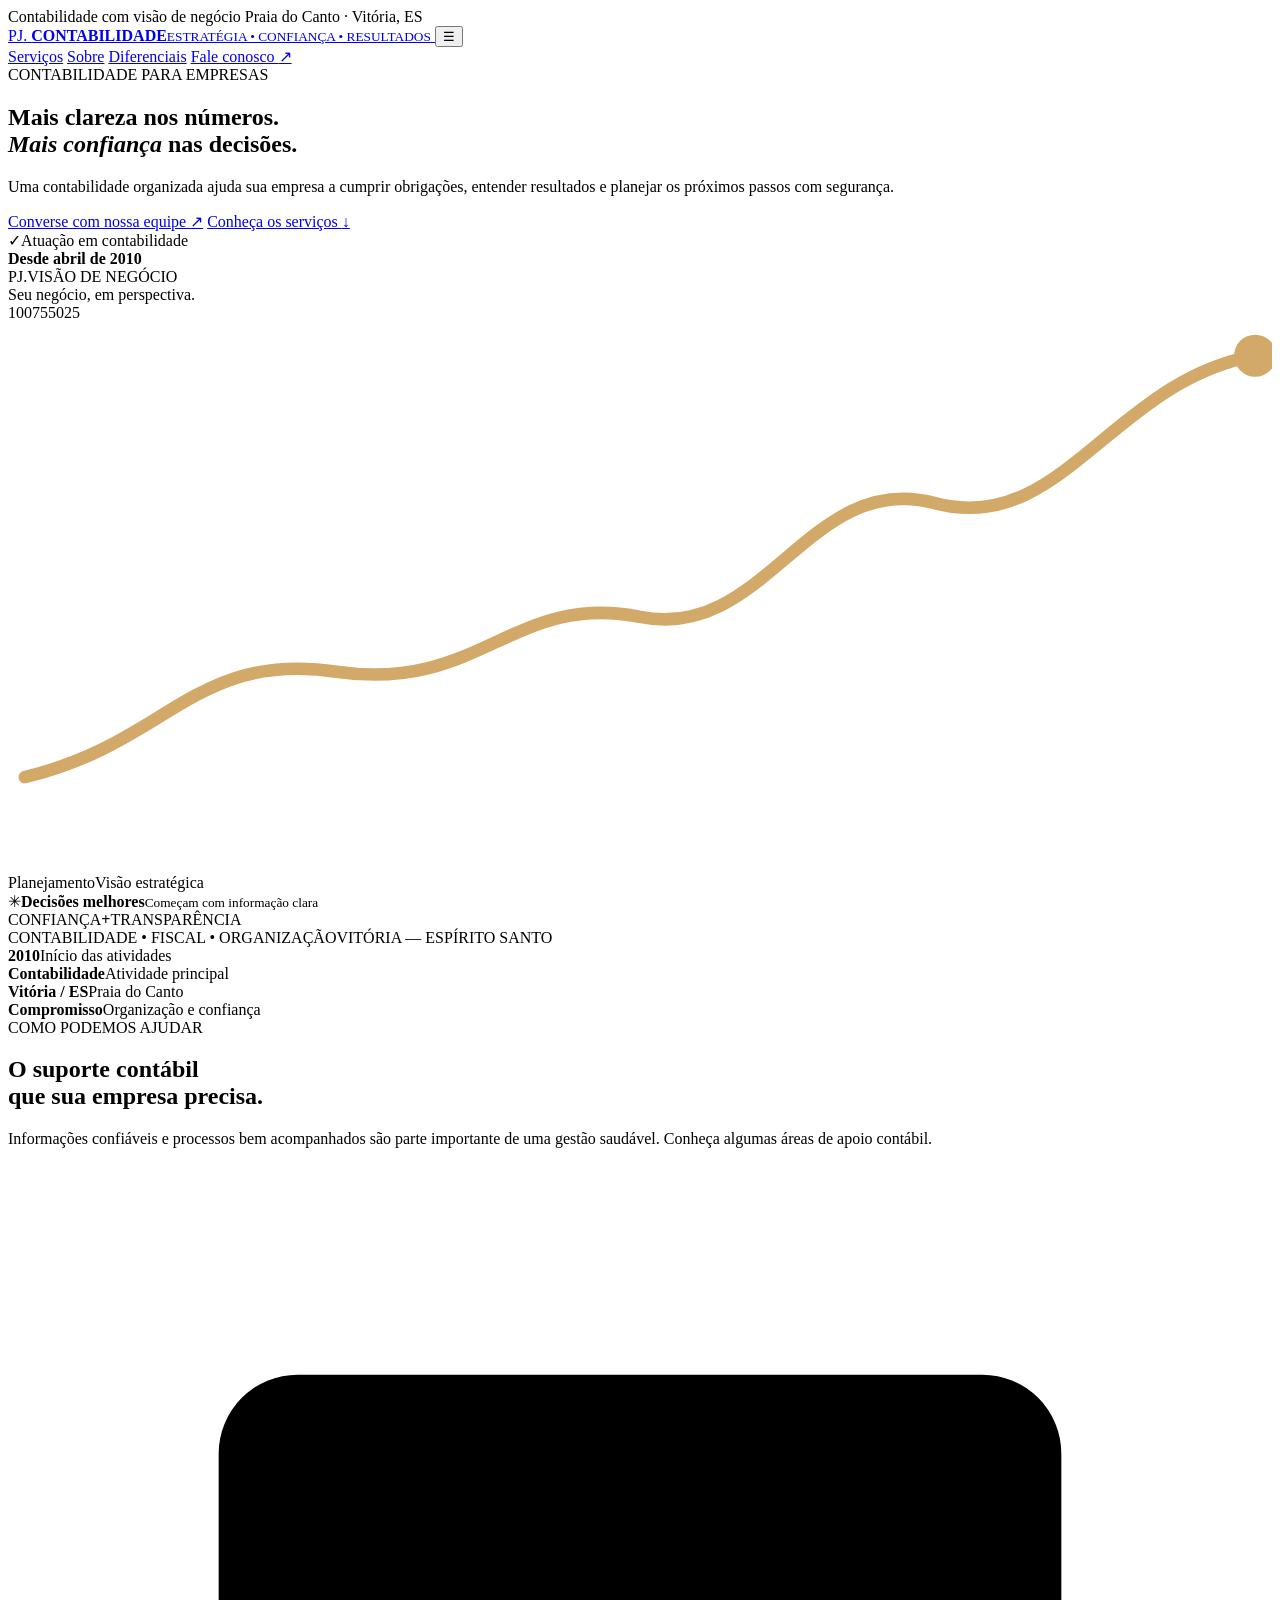
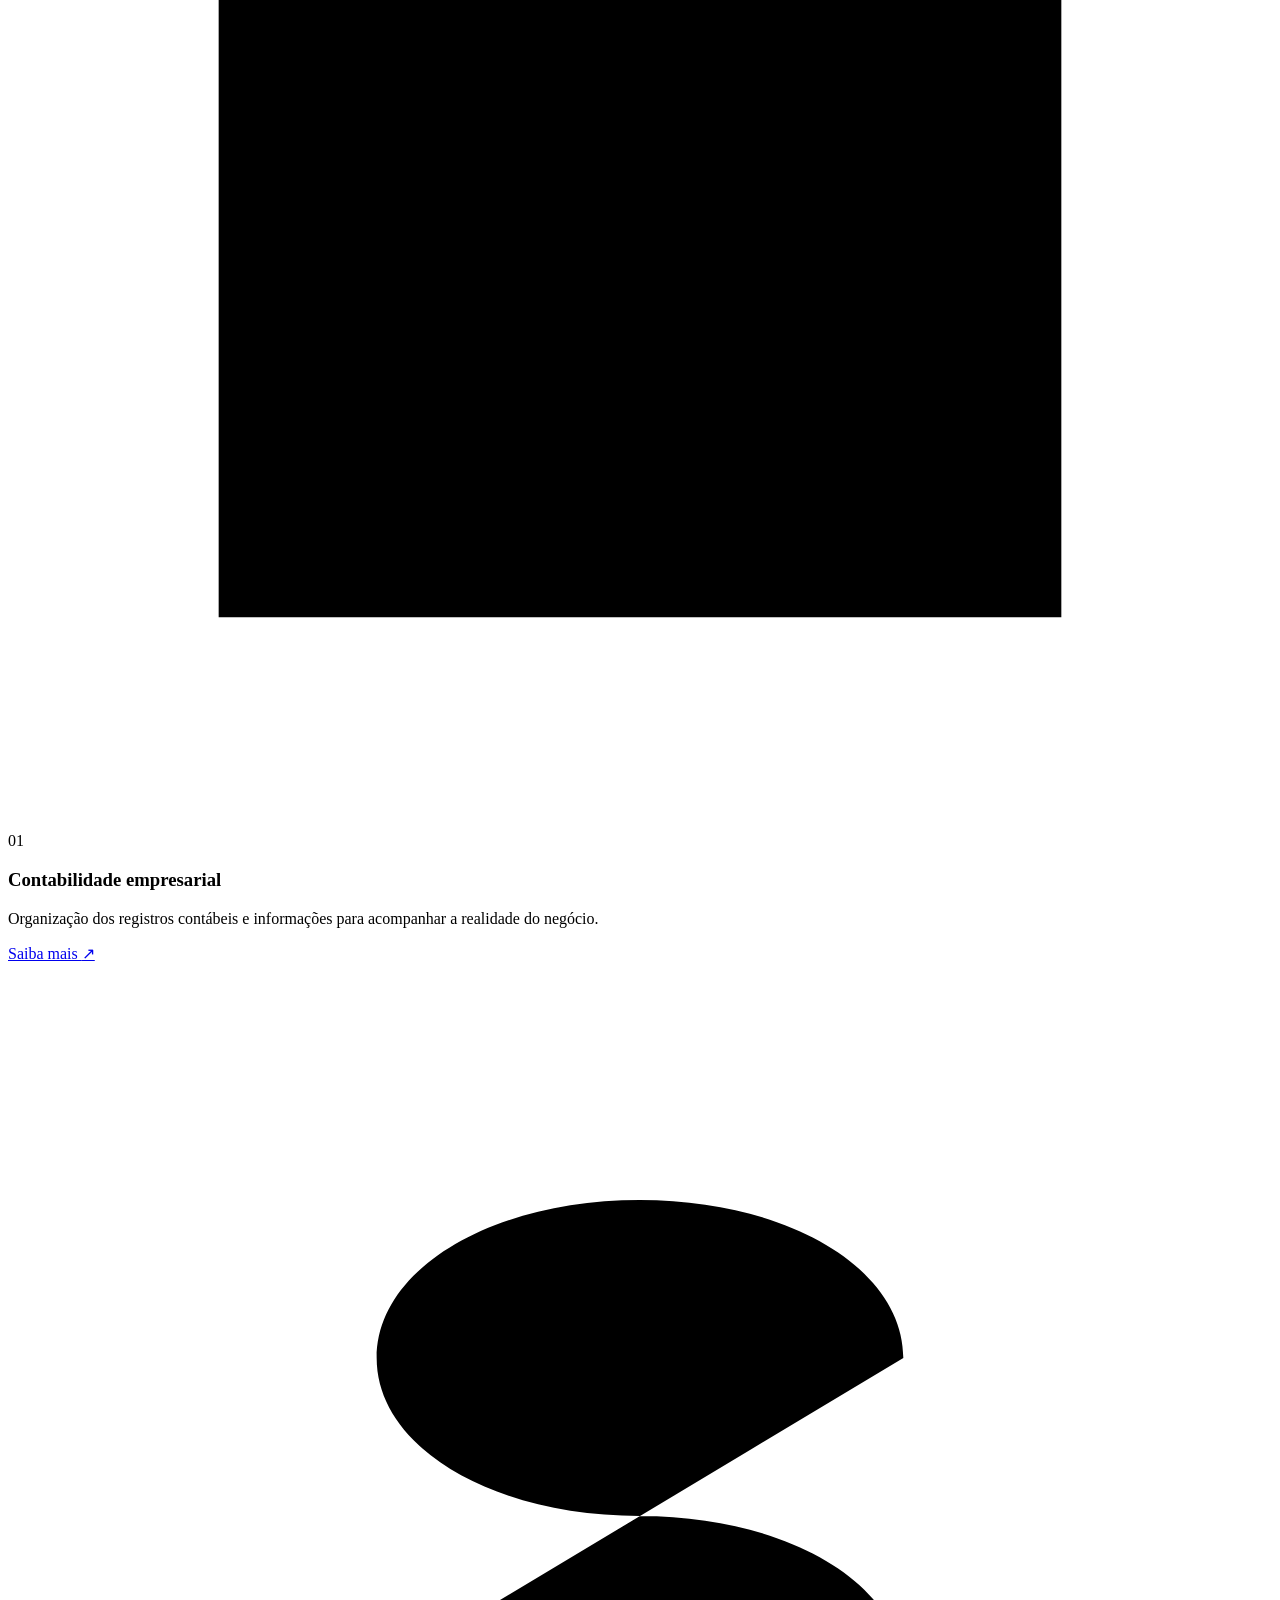
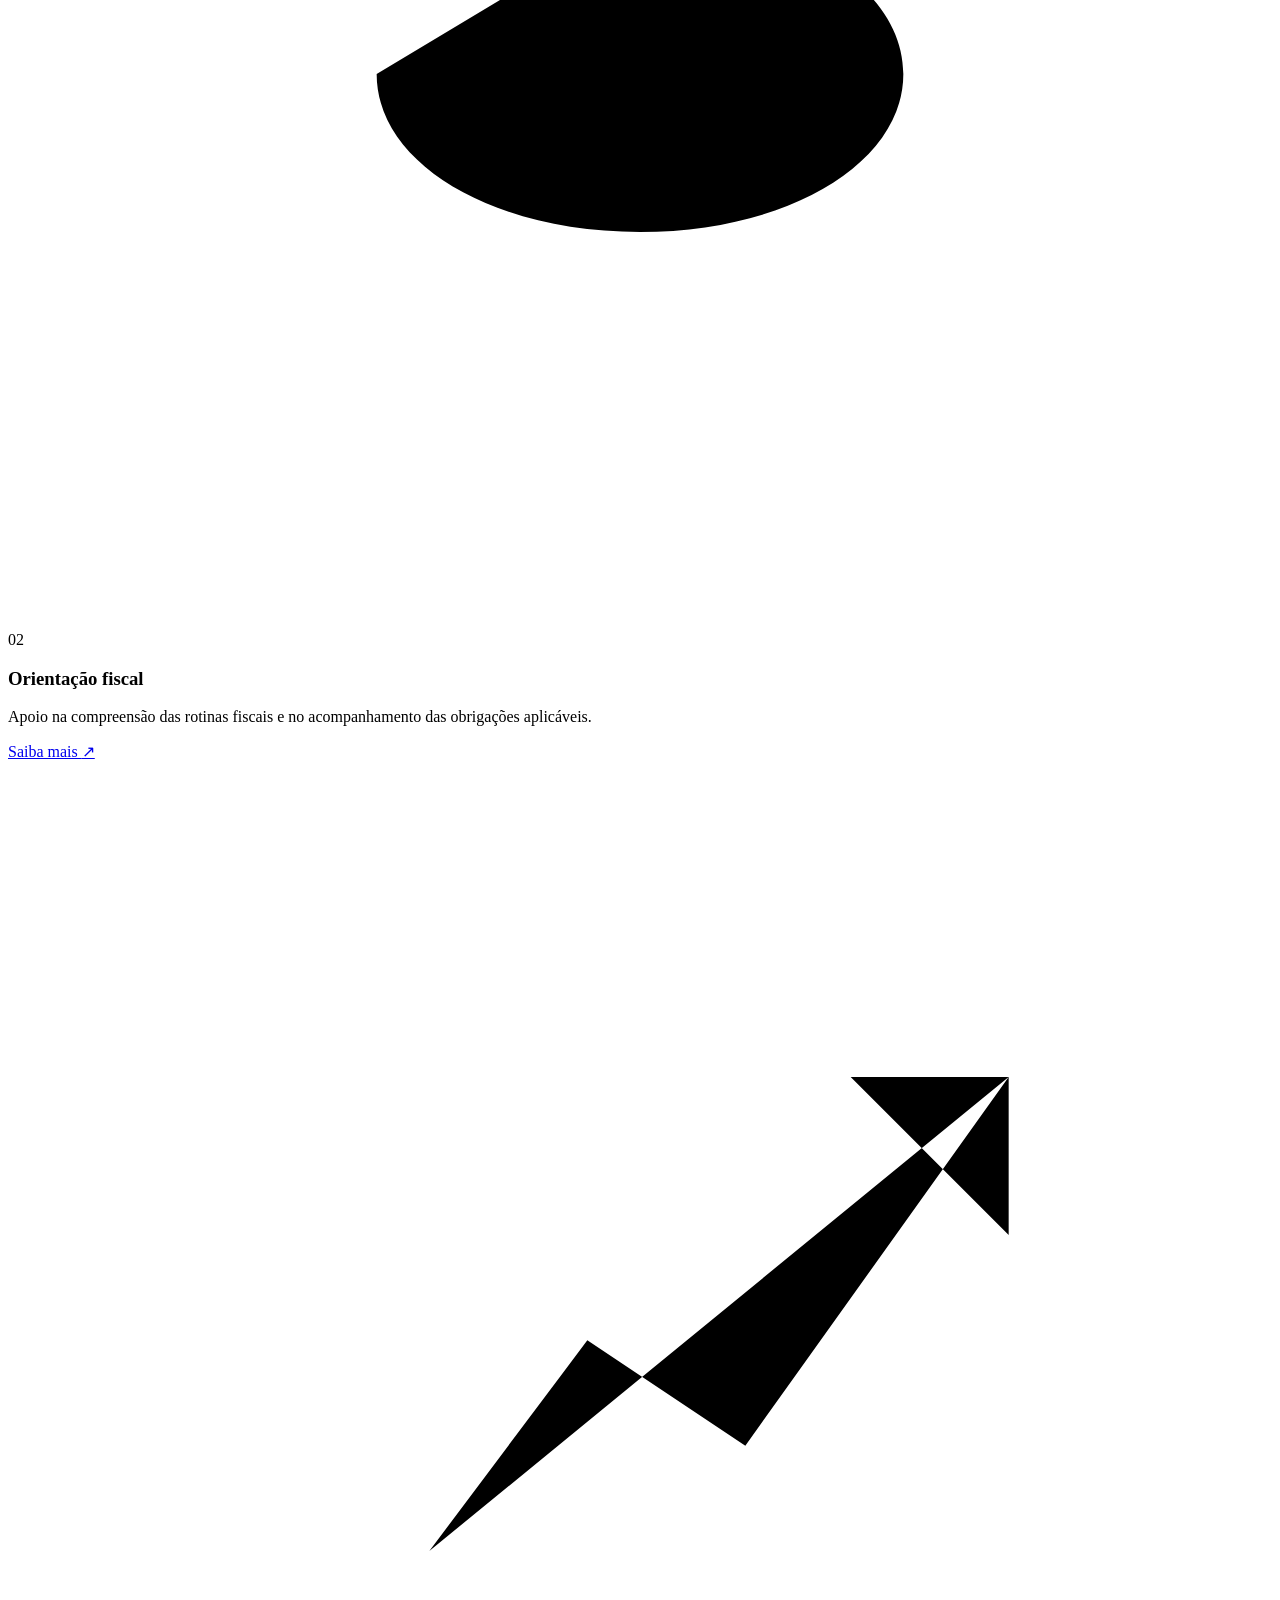
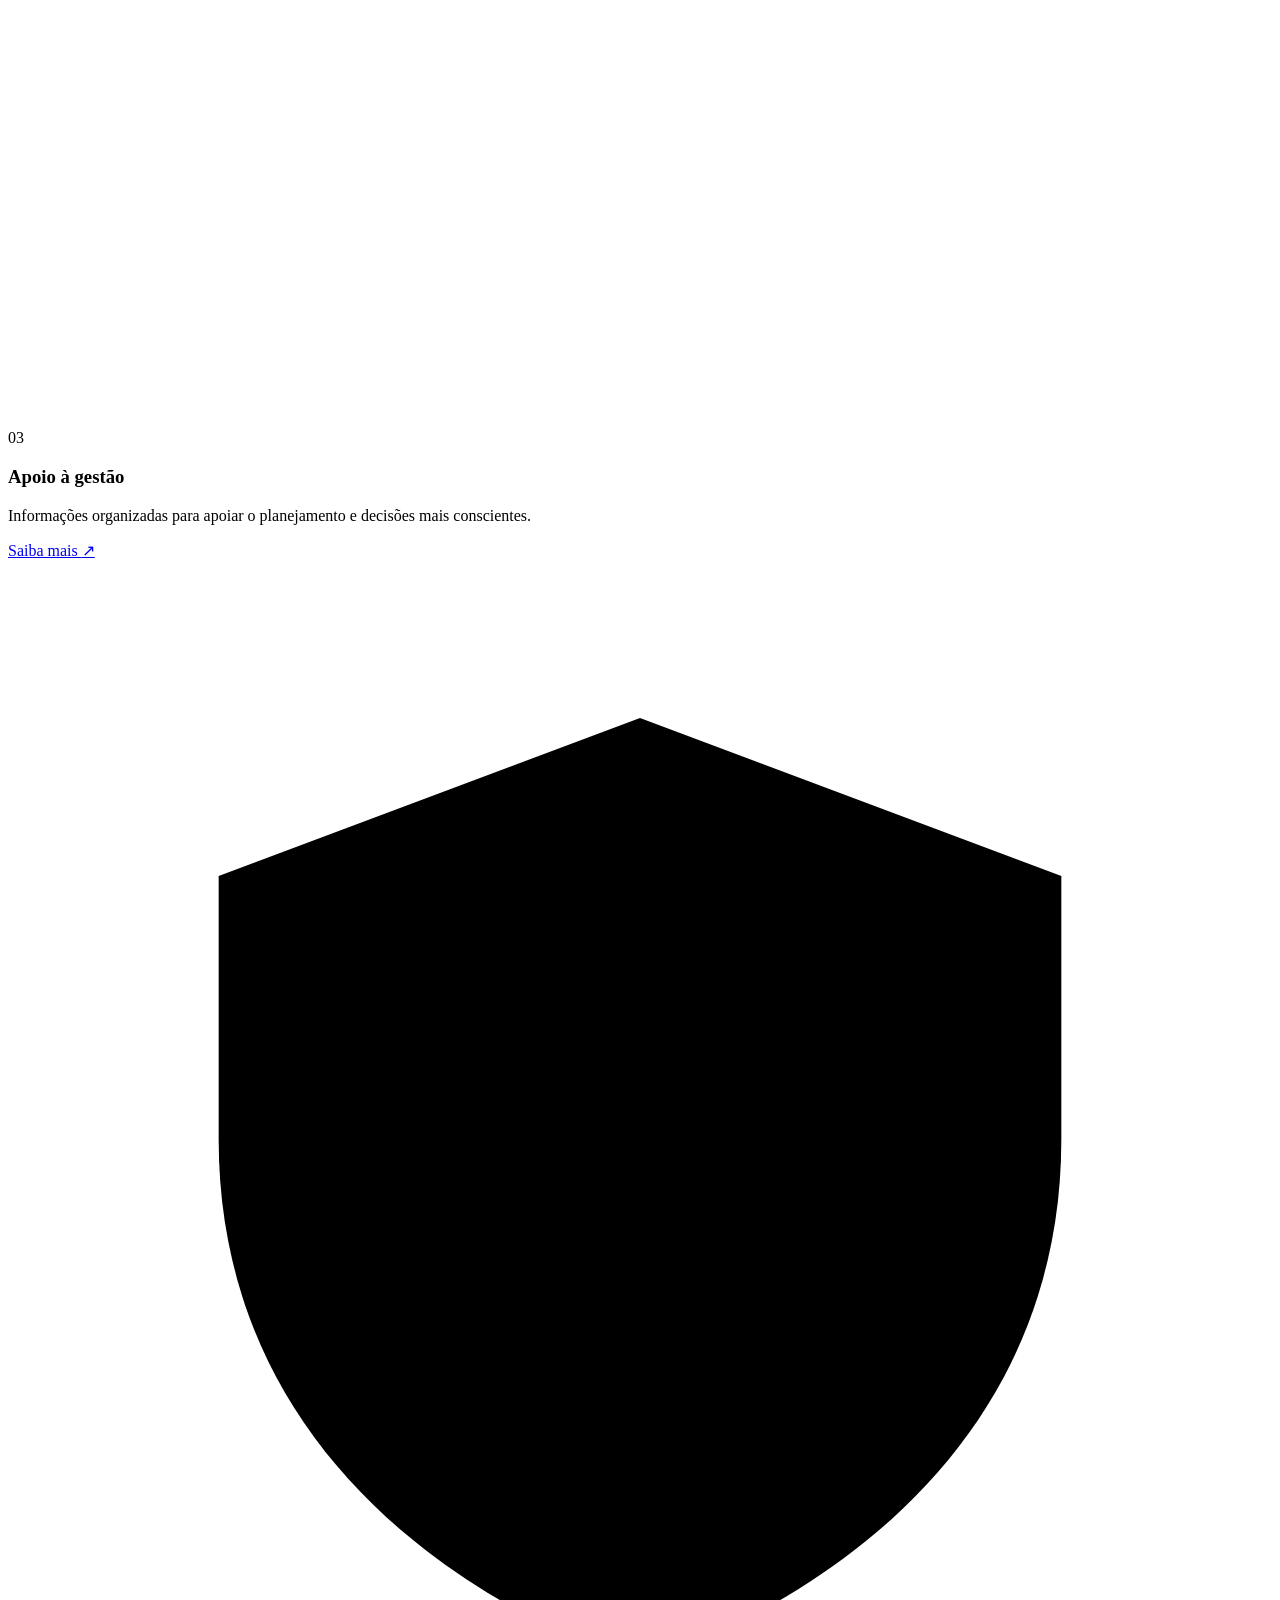
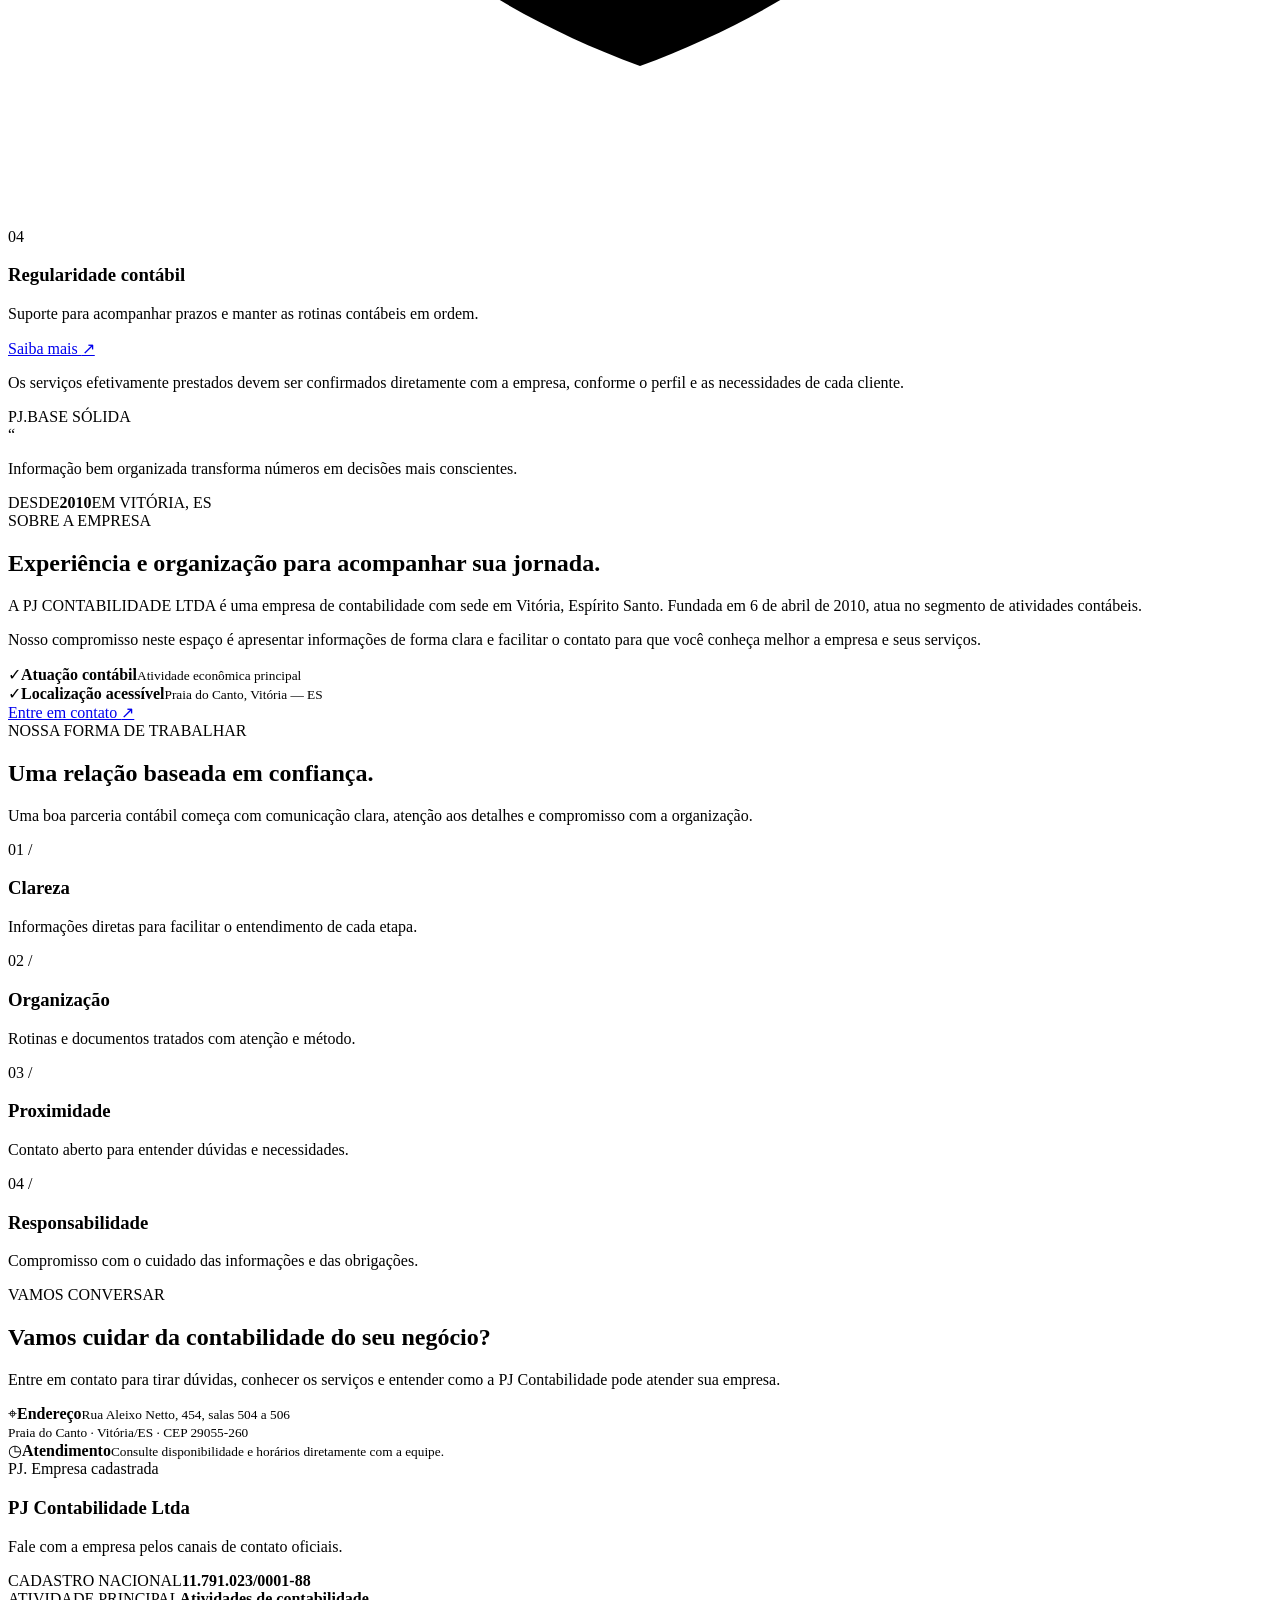
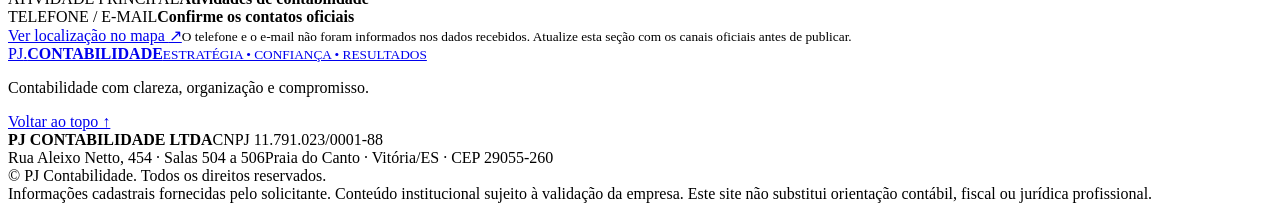
==== commit 5313a7c9: "Add files via upload" ====
--- a/index.html
+++ b/index.html
@@ -1,82 +1,138 @@
-<!doctype html>
+<!DOCTYPE html>
 <html lang="pt-BR">
 <head>
-  <meta charset="utf-8">
-  <meta name="viewport" content="width=device-width, initial-scale=1">
-  <meta name="description" content="Notícias, análises e atualizações sobre contabilidade, tributos, gestão e legislação empresarial.">
-  <title>Radar Contábil | Informação para decisões melhores</title>
+  <meta charset="UTF-8">
+  <meta name="viewport" content="width=device-width, initial-scale=1.0">
+  <meta name="description" content="PJ Contabilidade Ltda — soluções contábeis para empresas em Vitória, ES. Contabilidade, orientação fiscal e apoio à gestão.">
+  <meta name="theme-color" content="#102c3a">
+  <title>PJ Contabilidade | Clareza para crescer</title>
   <link rel="preconnect" href="https://fonts.googleapis.com">
   <link rel="preconnect" href="https://fonts.gstatic.com" crossorigin>
   <link href="https://fonts.googleapis.com/css2?family=DM+Sans:wght@400;500;600;700&family=Manrope:wght@400;500;600;700;800&display=swap" rel="stylesheet">
-  <link rel="stylesheet" href="css/styles.css">
+  <link rel="stylesheet" href="assets/style.css">
 </head>
 <body>
-  <div class="topline"><div class="container topbar"><span>INFORMAÇÃO QUE MOVE NEGÓCIOS</span><span id="today-date"></span></div></div>
-  <header class="site-header">
+  <div class="topline">
+    <div class="container topline-inner">
+      <span>Contabilidade com visão de negócio</span>
+      <span class="top-location"><span class="dot"></span> Praia do Canto · Vitória, ES</span>
+    </div>
+  </div>
+  <header class="header">
     <div class="container nav-wrap">
-      <a class="brand" href="#" aria-label="Radar Contábil página inicial">
-        <span class="brand-mark"><span></span><span></span><span></span></span>
-        <span class="brand-name">radar<span>contábil</span><small>NOTÍCIAS & INTELIGÊNCIA</small></span>
+      <a class="brand" href="#inicio" aria-label="PJ Contabilidade - início">
+        <span class="brand-mark">PJ<span>.</span></span>
+        <span class="brand-copy"><strong>CONTABILIDADE</strong><small>ESTRATÉGIA • CONFIANÇA • RESULTADOS</small></span>
       </a>
-      <button class="menu-toggle" id="menu-toggle" aria-label="Abrir menu" aria-expanded="false">☰</button>
-      <nav class="main-nav" id="main-nav">
-        <a class="active" href="#inicio">Início</a><a href="#ultimas">Últimas notícias</a><a href="#tributos">Tributos</a><a href="#negocios">Negócios</a><a href="#gestao">Gestão</a>
+      <button class="menu-toggle" aria-label="Abrir menu" aria-expanded="false">☰</button>
+      <nav class="nav">
+        <a href="#servicos">Serviços</a>
+        <a href="#sobre">Sobre</a>
+        <a href="#diferenciais">Diferenciais</a>
+        <a href="#contato" class="nav-cta">Fale conosco <span>↗</span></a>
       </nav>
-      <a class="header-cta" href="#newsletter">Receber novidades <span>↗</span></a>
     </div>
   </header>
 
-  <main id="inicio">
-    <section class="hero container">
-      <div class="hero-copy">
-        <div class="eyebrow"><span class="eyebrow-line"></span> SEU RESUMO CONTÁBIL</div>
-        <h1>Informação clara.<br><em>Decisões melhores.</em></h1>
-        <p>Notícias, mudanças na legislação e ideias práticas para quem empreende, administra e cuida da saúde financeira de uma empresa.</p>
-        <a class="button button-primary" href="#ultimas">Explorar notícias <span>→</span></a>
-        <div class="hero-note"><span class="live-dot"></span> Conteúdo para acompanhar o mundo dos negócios</div>
+  <main>
+    <section class="hero" id="inicio">
+      <div class="hero-grid"></div>
+      <div class="container hero-content">
+        <div class="hero-copy">
+          <div class="eyebrow"><span class="eyebrow-line"></span> CONTABILIDADE PARA EMPRESAS</div>
+          <h1>Mais clareza nos números.<br><em>Mais confiança</em> nas decisões.</h1>
+          <p>Uma contabilidade organizada ajuda sua empresa a cumprir obrigações, entender resultados e planejar os próximos passos com segurança.</p>
+          <div class="hero-actions">
+            <a class="button button-primary" href="#contato">Converse com nossa equipe <span>↗</span></a>
+            <a class="text-link" href="#servicos">Conheça os serviços <span>↓</span></a>
+          </div>
+          <div class="hero-note"><span class="note-icon">✓</span><span>Atuação em contabilidade<br><strong>Desde abril de 2010</strong></span></div>
+        </div>
+        <div class="hero-visual" aria-label="Ilustração abstrata de crescimento e organização financeira">
+          <div class="visual-orbit orbit-one"></div><div class="visual-orbit orbit-two"></div>
+          <div class="visual-card card-main">
+            <div class="card-top"><span class="mini-brand">PJ.</span><span class="card-label">VISÃO DE NEGÓCIO</span></div>
+            <div class="chart-title">Seu negócio, em perspectiva.</div>
+            <div class="chart">
+              <div class="chart-y"><span>100</span><span>75</span><span>50</span><span>25</span></div>
+              <div class="chart-bars"><i style="height:32%"></i><i style="height:45%"></i><i style="height:40%"></i><i style="height:60%"></i><i style="height:54%"></i><i style="height:75%"></i><i style="height:91%"></i></div>
+              <svg class="chart-line" viewBox="0 0 300 130" preserveAspectRatio="none" aria-hidden="true"><path d="M4 108 C38 100, 44 78, 78 83 S120 64, 150 70 S190 35, 220 43 S262 14, 296 8" fill="none" stroke="#d3a969" stroke-width="3" stroke-linecap="round"/><circle cx="296" cy="8" r="5" fill="#d3a969"/></svg>
+            </div>
+            <div class="chart-foot"><span><b class="green-dot"></b> Planejamento</span><span>Visão estratégica</span></div>
+          </div>
+          <div class="floating-badge"><span class="badge-icon">✳</span><span><strong>Decisões melhores</strong><small>Começam com informação clara</small></span></div>
+          <div class="hero-stamp"><span>CONFIANÇA</span><b>+</b><span>TRANSPARÊNCIA</span></div>
+        </div>
       </div>
-      <div class="hero-visual">
-        <div class="visual-orb orb-one"></div><div class="visual-orb orb-two"></div>
-        <div class="visual-card card-back"><span class="mini-label">GESTÃO INTELIGENTE</span><div class="chart-bars"><i></i><i></i><i></i><i></i><i></i><i></i><i></i></div><div class="chart-foot"><span>Organização</span><b>+</b></div></div>
-        <div class="visual-card card-front"><span class="doc-icon">↗</span><span class="mini-label">RADAR DE NEGÓCIOS</span><h3>Mais clareza<br>para crescer.</h3><div class="card-rule"></div><span class="card-caption">Contabilidade • Tributos • Gestão</span></div>
-        <div class="floating-tag"><span>●</span> Informação em foco</div>
+      <div class="container hero-bottom"><span>CONTABILIDADE • FISCAL • ORGANIZAÇÃO</span><span>VITÓRIA — ESPÍRITO SANTO</span></div>
+    </section>
+
+    <section class="trust-strip">
+      <div class="container trust-inner">
+        <div><strong>2010</strong><span>Início das atividades</span></div>
+        <div><strong>Contabilidade</strong><span>Atividade principal</span></div>
+        <div><strong>Vitória / ES</strong><span>Praia do Canto</span></div>
+        <div><strong>Compromisso</strong><span>Organização e confiança</span></div>
       </div>
     </section>
 
-    <section class="ticker"><div class="container ticker-inner"><span class="ticker-label">NO RADAR</span><span>CONTABILIDADE</span><b>✳</b><span>TRIBUTOS</span><b>✳</b><span>GESTÃO EMPRESARIAL</span><b>✳</b><span>LEGISLAÇÃO</span><b>✳</b><span>TECNOLOGIA</span></div></section>
+    <section class="section services" id="servicos">
+      <div class="container">
+        <div class="section-heading">
+          <div><div class="eyebrow dark"><span class="eyebrow-line"></span> COMO PODEMOS AJUDAR</div><h2>O suporte contábil<br>que sua empresa precisa.</h2></div>
+          <p>Informações confiáveis e processos bem acompanhados são parte importante de uma gestão saudável. Conheça algumas áreas de apoio contábil.</p>
+        </div>
+        <div class="service-grid">
+          <article class="service-card"><div class="service-icon"><svg viewBox="0 0 24 24"><path d="M4 20V5.5A1.5 1.5 0 0 1 5.5 4h13A1.5 1.5 0 0 1 20 5.5V20M2 20h20M8 8h8M8 12h8M8 16h4"/></svg></div><span class="service-number">01</span><h3>Contabilidade empresarial</h3><p>Organização dos registros contábeis e informações para acompanhar a realidade do negócio.</p><a href="#contato" aria-label="Consultar sobre contabilidade empresarial">Saiba mais <span>↗</span></a></article>
+          <article class="service-card"><div class="service-icon"><svg viewBox="0 0 24 24"><path d="M12 3v18M17 7.5c0-1.7-2.2-3-5-3s-5 1.3-5 3 2.2 3 5 3 5 1.3 5 3-2.2 3-5 3-5-1.3-5-3M4 5l2-2M20 5l-2-2"/></svg></div><span class="service-number">02</span><h3>Orientação fiscal</h3><p>Apoio na compreensão das rotinas fiscais e no acompanhamento das obrigações aplicáveis.</p><a href="#contato" aria-label="Consultar sobre orientação fiscal">Saiba mais <span>↗</span></a></article>
+          <article class="service-card"><div class="service-icon"><svg viewBox="0 0 24 24"><path d="M4 19V5M4 19h17M8 15l3-4 3 2 5-7M16 6h3v3"/></svg></div><span class="service-number">03</span><h3>Apoio à gestão</h3><p>Informações organizadas para apoiar o planejamento e decisões mais conscientes.</p><a href="#contato" aria-label="Consultar sobre apoio à gestão">Saiba mais <span>↗</span></a></article>
+          <article class="service-card"><div class="service-icon"><svg viewBox="0 0 24 24"><path d="M12 3 4 6v5c0 5 3.4 8.3 8 10 4.6-1.7 8-5 8-10V6l-8-3Z"/><path d="m8.5 12 2.2 2.2 4.8-5"/></svg></div><span class="service-number">04</span><h3>Regularidade contábil</h3><p>Suporte para acompanhar prazos e manter as rotinas contábeis em ordem.</p><a href="#contato" aria-label="Consultar sobre regularidade contábil">Saiba mais <span>↗</span></a></article>
+        </div>
+        <p class="service-disclaimer">Os serviços efetivamente prestados devem ser confirmados diretamente com a empresa, conforme o perfil e as necessidades de cada cliente.</p>
+      </div>
+    </section>
 
-    <section class="section container" id="ultimas">
-      <div class="section-heading"><div><div class="eyebrow">FIQUE POR DENTRO</div><h2>Em destaque <span>no radar.</span></h2></div><p>Conteúdo para entender o cenário e transformar informação em ação.</p></div>
-      <div class="featured-grid">
-        <article class="feature-main article-card" data-category="tributos">
-          <div class="article-art art-tax"><div class="art-sun"></div><div class="art-building"><i></i><i></i><i></i><i></i><i></i><i></i></div><span class="art-stamp">TRIBUTOS<br>EM PAUTA</span></div>
-          <div class="article-content"><div class="article-meta"><span class="category">TRIBUTOS</span><span>•</span><span>Guia prático</span></div><h3>Reforma tributária: por que acompanhar cada etapa de implementação?</h3><p>Entenda a importância de acompanhar as regras de transição, revisar processos internos e conversar com profissionais contábeis para avaliar os impactos no negócio.</p><a class="read-link" href="#guia-tributario">Ler análise <span>↗</span></a></div>
-        </article>
-        <div class="side-stories">
-          <article class="side-story article-card" data-category="gestao"><div class="story-number">01</div><div><span class="category">GESTÃO</span><h3>Fluxo de caixa: o hábito que ajuda a evitar surpresas</h3><p>Rotina financeira e planejamento caminham juntos.</p><a class="text-link" href="#gestao">Ver tópico →</a></div></article>
-          <article class="side-story article-card" data-category="tecnologia"><div class="story-number">02</div><div><span class="category">TECNOLOGIA</span><h3>Documentos digitais: organização que economiza tempo</h3><p>Boas práticas para manter informações acessíveis e seguras.</p><a class="text-link" href="#tecnologia">Ver tópico →</a></div></article>
-          <article class="side-story article-card" data-category="contabilidade"><div class="story-number">03</div><div><span class="category">CONTABILIDADE</span><h3>Fechamento contábil: por que a rotina importa</h3><p>Consistência nos registros melhora a qualidade dos relatórios.</p><a class="text-link" href="#contabilidade">Ver tópico →</a></div></article>
+    <section class="about-section" id="sobre">
+      <div class="container about-grid">
+        <div class="about-visual">
+          <div class="about-panel"><div class="panel-top"><span class="mini-brand">PJ.</span><span>BASE SÓLIDA</span></div><div class="big-quote">“</div><p>Informação bem organizada transforma números em decisões mais conscientes.</p><div class="panel-lines"><i></i><i></i><i></i></div></div>
+          <div class="about-circle"><span>DESDE</span><strong>2010</strong><span>EM VITÓRIA, ES</span></div>
+        </div>
+        <div class="about-copy">
+          <div class="eyebrow"><span class="eyebrow-line"></span> SOBRE A EMPRESA</div>
+          <h2>Experiência e organização para acompanhar sua jornada.</h2>
+          <p>A PJ CONTABILIDADE LTDA é uma empresa de contabilidade com sede em Vitória, Espírito Santo. Fundada em 6 de abril de 2010, atua no segmento de atividades contábeis.</p>
+          <p>Nosso compromisso neste espaço é apresentar informações de forma clara e facilitar o contato para que você conheça melhor a empresa e seus serviços.</p>
+          <div class="about-facts"><div><span class="fact-check">✓</span><span><strong>Atuação contábil</strong><small>Atividade econômica principal</small></span></div><div><span class="fact-check">✓</span><span><strong>Localização acessível</strong><small>Praia do Canto, Vitória — ES</small></span></div></div>
+          <a class="button button-light" href="#contato">Entre em contato <span>↗</span></a>
         </div>
       </div>
     </section>
 
-    <section class="topics-band" id="tributos"><div class="container topics-inner"><div><div class="eyebrow light">INFORMAÇÃO POR ASSUNTO</div><h2>Seu negócio em<br><em>perspectiva.</em></h2></div><a class="topic-tile" href="#guia-tributario"><span class="topic-icon">↗</span><span class="topic-title">Tributos & legislação</span><span class="topic-desc">Acompanhe mudanças e obrigações.</span><span class="topic-arrow">↗</span></a><a class="topic-tile" href="#gestao" id="negocios"><span class="topic-icon">▤</span><span class="topic-title">Gestão empresarial</span><span class="topic-desc">Organização para decisões melhores.</span><span class="topic-arrow">↗</span></a><a class="topic-tile" href="#tecnologia"><span class="topic-icon">⌘</span><span class="topic-title">Tecnologia contábil</span><span class="topic-desc">Processos digitais e produtividade.</span><span class="topic-arrow">↗</span></a></div></section>
-
-    <section class="section container latest-section">
-      <div class="section-heading"><div><div class="eyebrow">LEITURA ESSENCIAL</div><h2>Mais temas, <span>mais contexto.</span></h2></div><div class="filter-row" role="group" aria-label="Filtrar artigos"><button class="filter active" data-filter="todos">Todos</button><button class="filter" data-filter="tributos">Tributos</button><button class="filter" data-filter="gestao">Gestão</button><button class="filter" data-filter="contabilidade">Contabilidade</button></div></div>
-      <div class="article-grid" id="article-grid">
-        <article class="standard-card article-card" data-category="gestao" id="gestao"><div class="standard-art art-green"><span>01 / GESTÃO</span><div class="art-ring"></div><b>Planejar<br>para crescer.</b></div><div class="standard-body"><span class="category">GESTÃO EMPRESARIAL</span><h3>Planejamento financeiro: comece pelo básico bem-feito</h3><p>Defina metas, monitore receitas e despesas e acompanhe indicadores com regularidade.</p><a href="#newsletter" class="read-link">Continuar leitura <span>↗</span></a></div></article>
-        <article class="standard-card article-card" data-category="contabilidade" id="contabilidade"><div class="standard-art art-blue"><span>02 / CONTABILIDADE</span><div class="art-circle">R$</div><b>Registros<br>em dia.</b></div><div class="standard-body"><span class="category">CONTABILIDADE</span><h3>Documentação organizada facilita o trabalho contábil</h3><p>Crie uma rotina para notas fiscais, comprovantes, extratos e demais documentos da empresa.</p><a href="#newsletter" class="read-link">Continuar leitura <span>↗</span></a></div></article>
-        <article class="standard-card article-card" data-category="tecnologia" id="tecnologia"><div class="standard-art art-orange"><span>03 / TECNOLOGIA</span><div class="tech-shape">⌘</div><b>Digitalizar<br>com cuidado.</b></div><div class="standard-body"><span class="category">TECNOLOGIA</span><h3>Segurança digital também faz parte da rotina financeira</h3><p>Use senhas fortes, controle de acesso e cópias de segurança para proteger dados empresariais.</p><a href="#newsletter" class="read-link">Continuar leitura <span>↗</span></a></div></article>
+    <section class="section values" id="diferenciais">
+      <div class="container">
+        <div class="center-heading"><div class="eyebrow dark"><span class="eyebrow-line"></span> NOSSA FORMA DE TRABALHAR</div><h2>Uma relação baseada em confiança.</h2><p>Uma boa parceria contábil começa com comunicação clara, atenção aos detalhes e compromisso com a organização.</p></div>
+        <div class="values-grid"><div class="value-item"><span class="value-index">01 /</span><h3>Clareza</h3><p>Informações diretas para facilitar o entendimento de cada etapa.</p></div><div class="value-item"><span class="value-index">02 /</span><h3>Organização</h3><p>Rotinas e documentos tratados com atenção e método.</p></div><div class="value-item"><span class="value-index">03 /</span><h3>Proximidade</h3><p>Contato aberto para entender dúvidas e necessidades.</p></div><div class="value-item"><span class="value-index">04 /</span><h3>Responsabilidade</h3><p>Compromisso com o cuidado das informações e das obrigações.</p></div></div>
       </div>
     </section>
 
-    <section class="guide-section" id="guia-tributario"><div class="container guide-inner"><div class="guide-symbol">i</div><div><div class="eyebrow light">IMPORTANTE</div><h2>Informação é o primeiro passo.<br><em>Orientação especializada faz a diferença.</em></h2><p>Conteúdos informativos ajudam a acompanhar o cenário, mas prazos e obrigações variam conforme o perfil de cada empresa. Confirme as regras vigentes em fontes oficiais e consulte sua contabilidade antes de tomar decisões.</p></div><a href="#topo" class="button button-outline">Voltar ao topo ↑</a></div></section>
-
-    <section class="newsletter-section container" id="newsletter"><div class="newsletter-copy"><div class="eyebrow">ACOMPANHE O RADAR</div><h2>Boas decisões começam<br>com <em>boa informação.</em></h2><p>Volte sempre para acompanhar novos conteúdos sobre contabilidade, tributos e gestão empresarial.</p></div><div class="newsletter-panel"><div class="newsletter-icon">✳</div><h3>Conhecimento para sua rotina.</h3><p>Explore as categorias e use o conteúdo como ponto de partida para conversar com seu contador.</p><a class="button button-primary" href="#ultimas">Ver notícias <span>→</span></a><small>Sem cadastro. Acesso livre ao conteúdo.</small></div></section>
+    <section class="contact-section" id="contato">
+      <div class="container contact-grid">
+        <div class="contact-copy"><div class="eyebrow"><span class="eyebrow-line"></span> VAMOS CONVERSAR</div><h2>Vamos cuidar da contabilidade do seu negócio?</h2><p>Entre em contato para tirar dúvidas, conhecer os serviços e entender como a PJ Contabilidade pode atender sua empresa.</p><div class="contact-points"><div><span class="contact-symbol">⌖</span><span><strong>Endereço</strong><small>Rua Aleixo Netto, 454, salas 504 a 506<br>Praia do Canto · Vitória/ES · CEP 29055-260</small></span></div><div><span class="contact-symbol">◷</span><span><strong>Atendimento</strong><small>Consulte disponibilidade e horários diretamente com a equipe.</small></span></div></div></div>
+        <div class="contact-card"><div class="contact-card-head"><span class="mini-brand">PJ.</span><span class="status"><i></i> Empresa cadastrada</span></div><h3>PJ Contabilidade Ltda</h3><p>Fale com a empresa pelos canais de contato oficiais.</p><div class="contact-detail"><span>CADASTRO NACIONAL</span><strong>11.791.023/0001-88</strong></div><div class="contact-detail"><span>ATIVIDADE PRINCIPAL</span><strong>Atividades de contabilidade</strong></div><div class="contact-detail"><span>TELEFONE / E-MAIL</span><strong class="muted">Confirme os contatos oficiais</strong></div><a class="button button-primary full-button" href="https://www.google.com/maps/search/?api=1&query=Rua+Aleixo+Netto+454+Praia+do+Canto+Vit%C3%B3ria+ES" target="_blank" rel="noopener noreferrer">Ver localização no mapa <span>↗</span></a><small class="contact-note">O telefone e o e-mail não foram informados nos dados recebidos. Atualize esta seção com os canais oficiais antes de publicar.</small></div>
+      </div>
+    </section>
   </main>
 
-  <footer class="site-footer" id="topo"><div class="container footer-main"><div class="footer-brand"><a class="brand brand-light" href="#inicio"><span class="brand-mark"><span></span><span></span><span></span></span><span class="brand-name">radar<span>contábil</span><small>NOTÍCIAS & INTELIGÊNCIA</small></span></a><p>Informação contábil e empresarial para apoiar decisões com mais contexto e confiança.</p></div><div class="footer-links"><h4>NAVEGUE</h4><a href="#inicio">Início</a><a href="#ultimas">Últimas notícias</a><a href="#tributos">Tributos & legislação</a><a href="#gestao">Gestão empresarial</a></div><div class="footer-links"><h4>ASSUNTOS</h4><a href="#contabilidade">Contabilidade</a><a href="#tecnologia">Tecnologia</a><a href="#guia-tributario">Orientação ao leitor</a></div><div class="footer-company"><h4>RESPONSÁVEL PELO PORTAL</h4><strong>PJ CONTABILIDADE LTDA</strong><p>Razão social: PJ CONTABILIDADE LTDA</p><p>CNPJ: 11.791.023/0001-88</p><span class="company-note">Portal informativo sobre temas contábeis e empresariais.</span></div></div><div class="container footer-bottom"><span>© <span id="year"></span> Radar Contábil. Todos os direitos reservados.</span><span>Conteúdo informativo • Consulte fontes oficiais para confirmar regras e prazos.</span></div></footer>
-  <script src="js/main.js"></script>
+  <footer class="footer">
+    <div class="container footer-main">
+      <a class="brand footer-brand" href="#inicio"><span class="brand-mark">PJ<span>.</span></span><span class="brand-copy"><strong>CONTABILIDADE</strong><small>ESTRATÉGIA • CONFIANÇA • RESULTADOS</small></span></a>
+      <p>Contabilidade com clareza, organização e compromisso.</p>
+      <a class="back-top" href="#inicio">Voltar ao topo ↑</a>
+    </div>
+    <div class="container footer-bottom"><div><strong>PJ CONTABILIDADE LTDA</strong><span>CNPJ 11.791.023/0001-88</span></div><div><span>Rua Aleixo Netto, 454 · Salas 504 a 506</span><span>Praia do Canto · Vitória/ES · CEP 29055-260</span></div><span class="copyright">© <span id="year"></span> PJ Contabilidade. Todos os direitos reservados.</span></div>
+    <div class="container footer-legal">Informações cadastrais fornecidas pelo solicitante. Conteúdo institucional sujeito à validação da empresa. Este site não substitui orientação contábil, fiscal ou jurídica profissional.</div>
+  </footer>
+  <script src="assets/script.js"></script>
 </body>
-</html>+</html>
